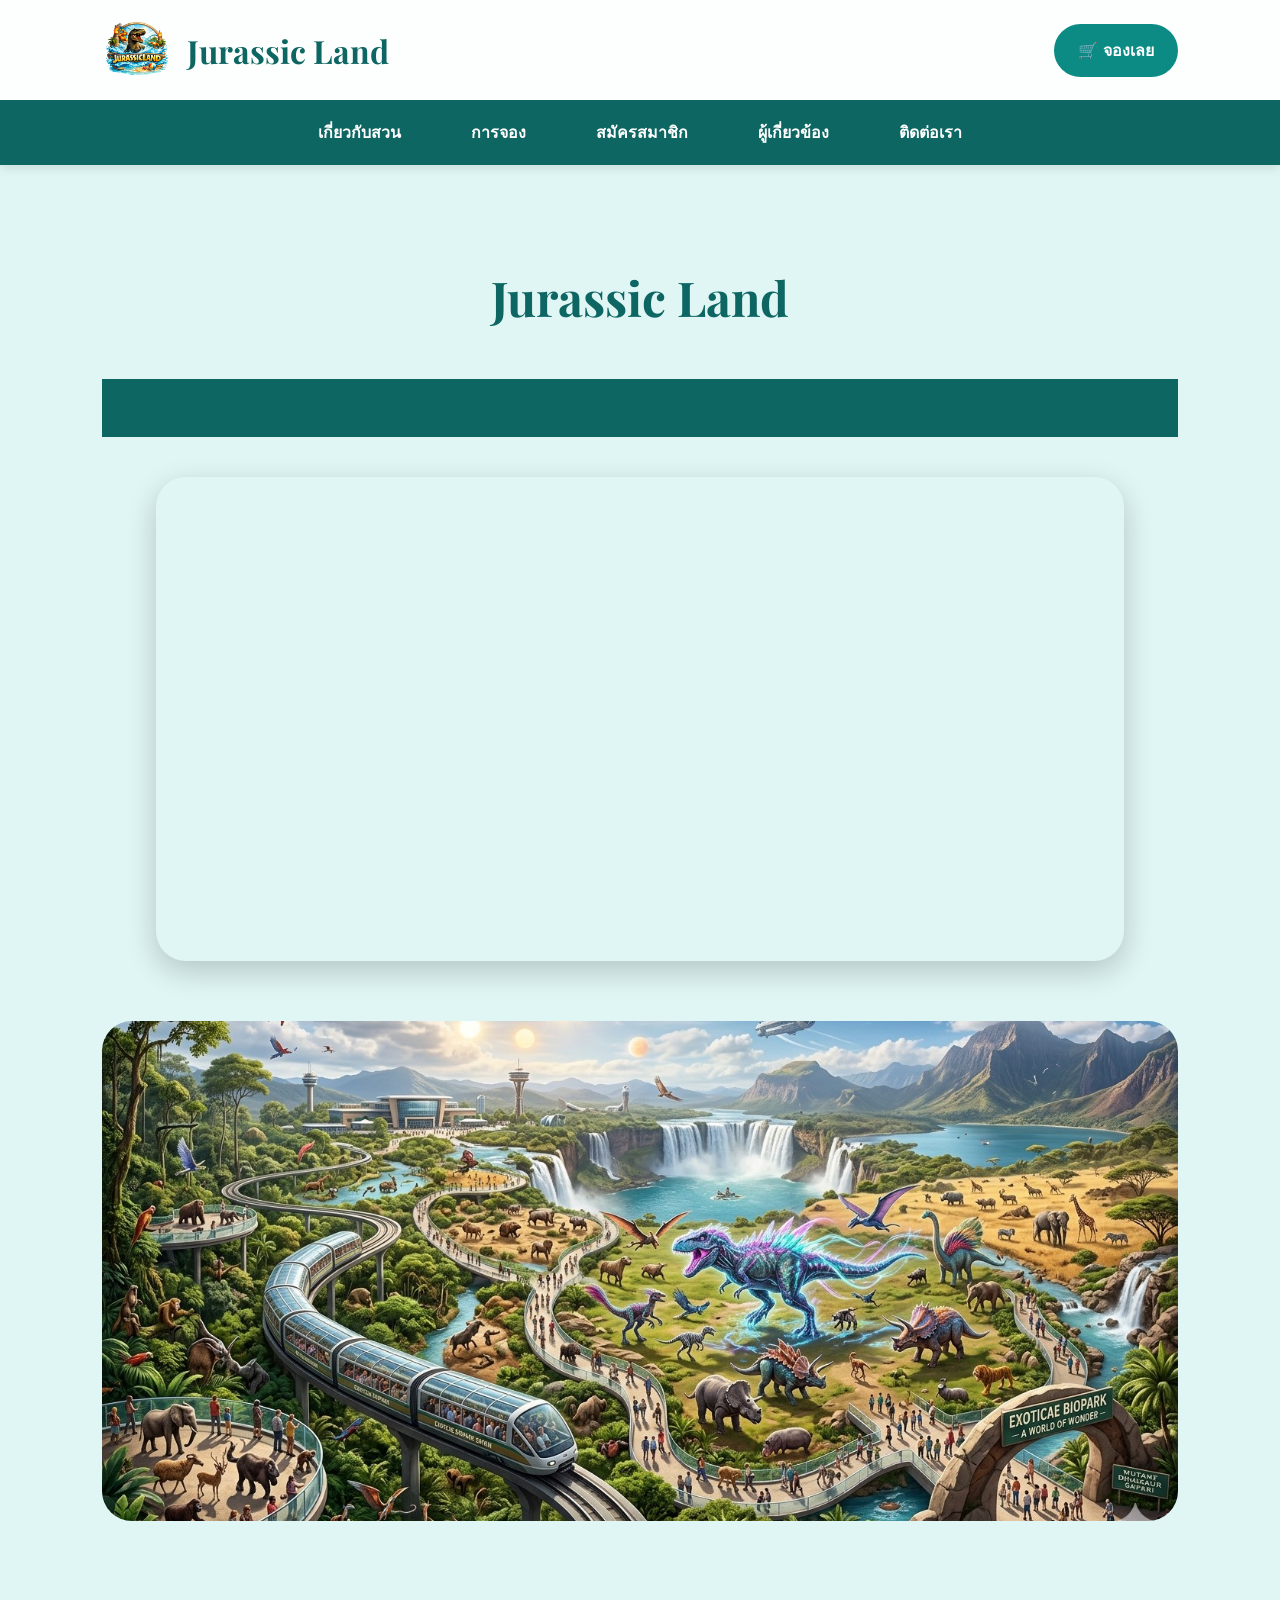
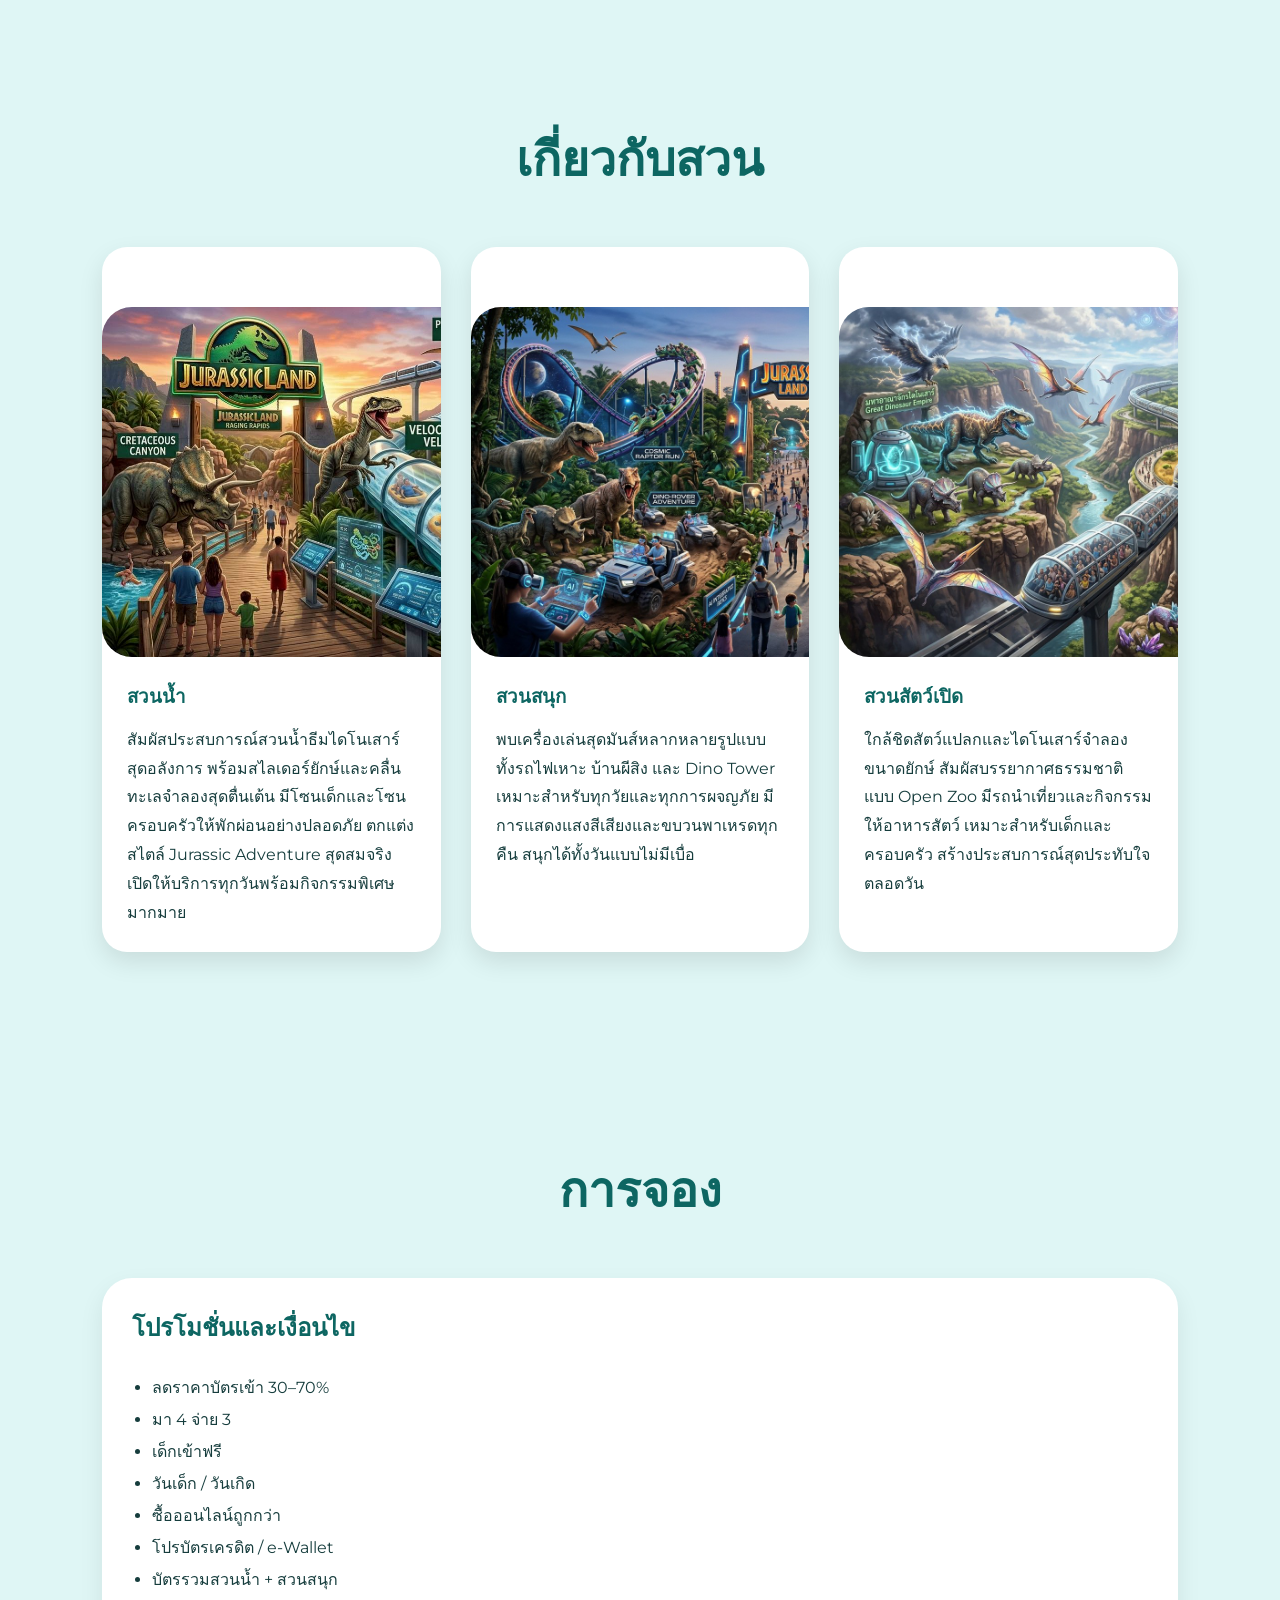
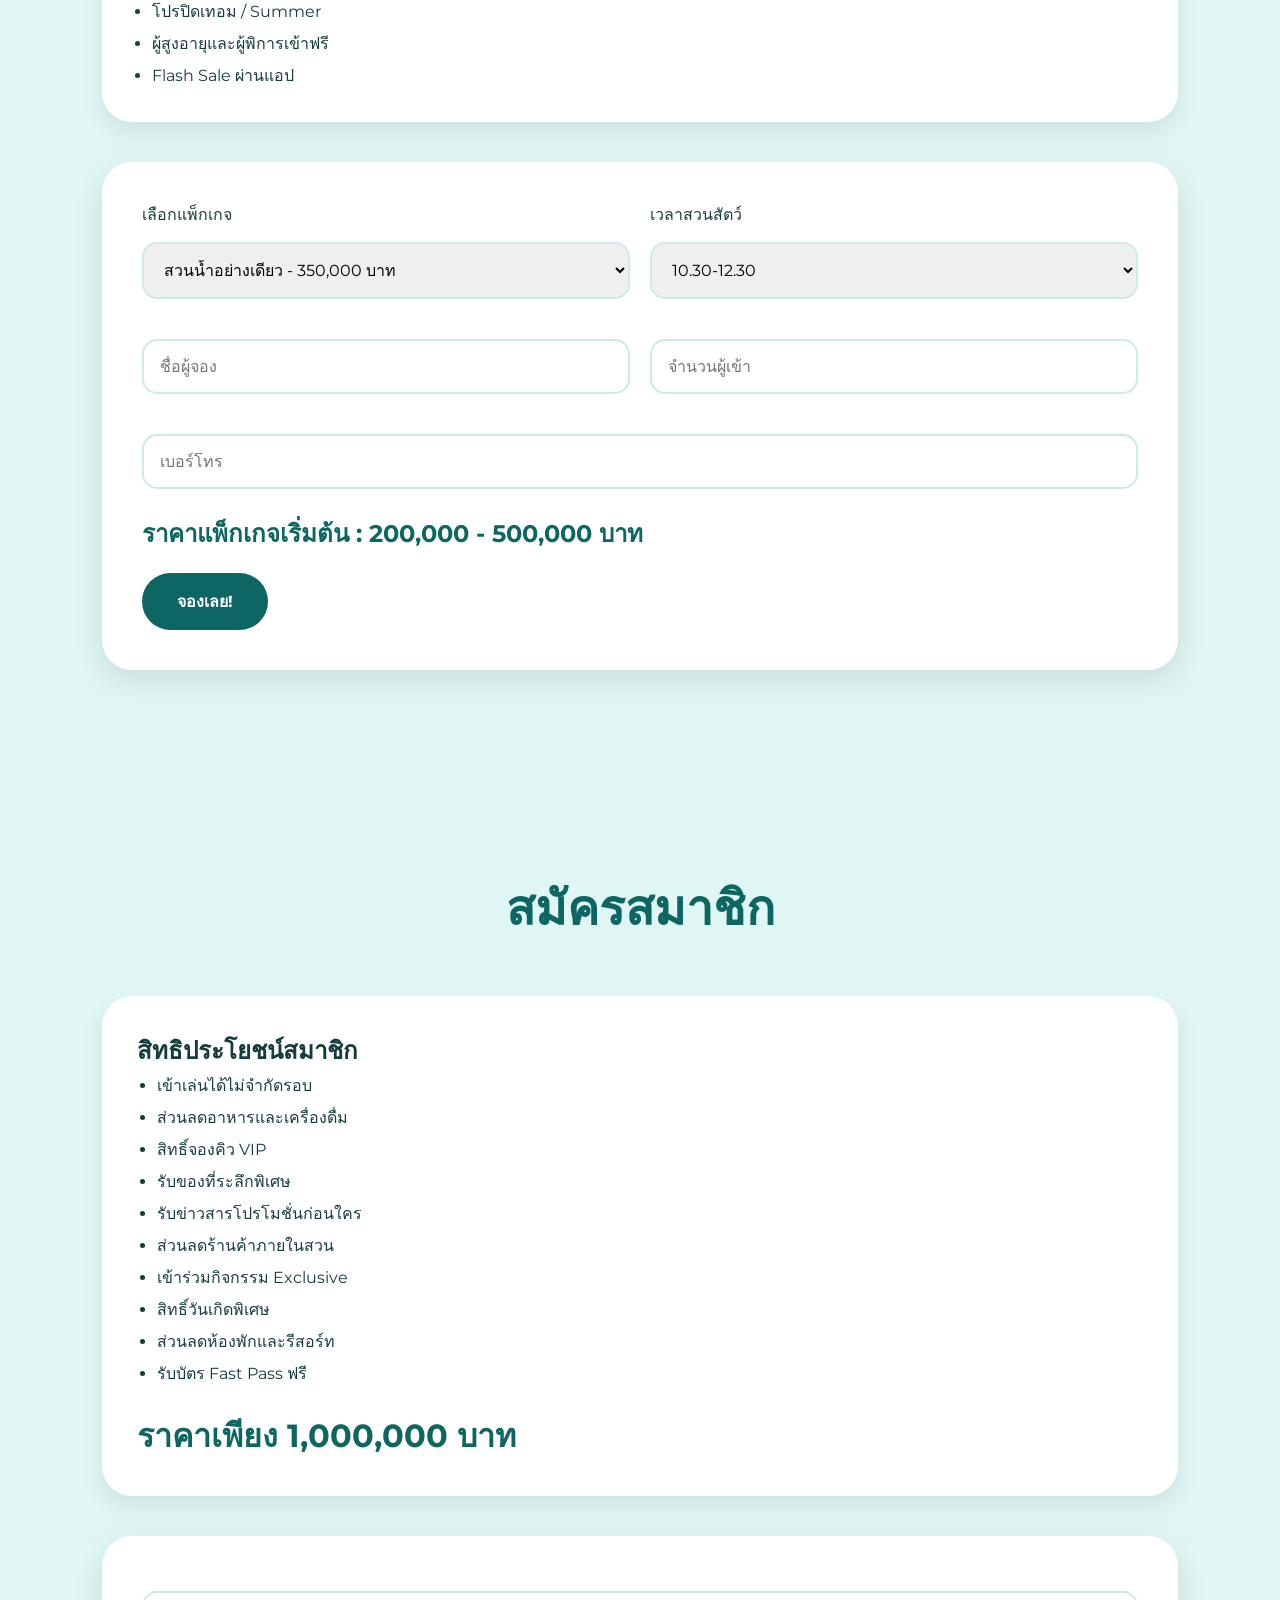
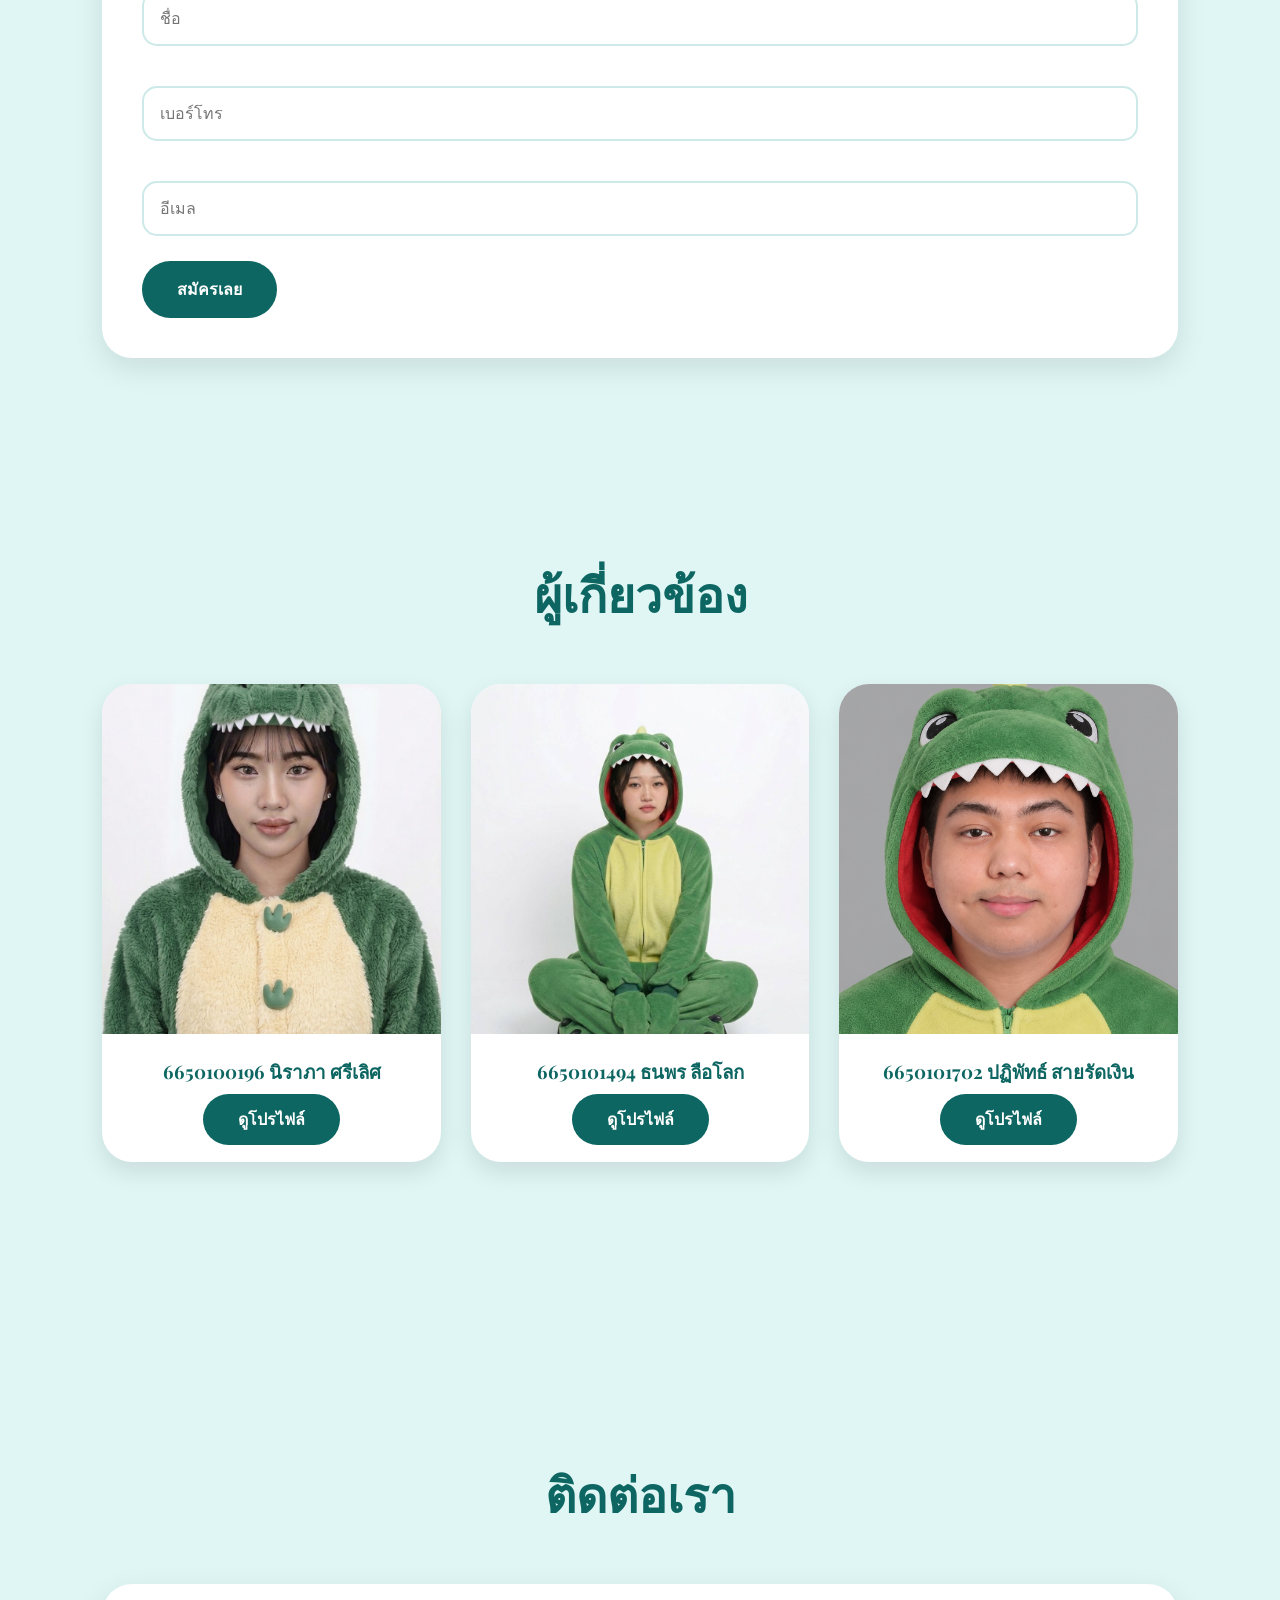
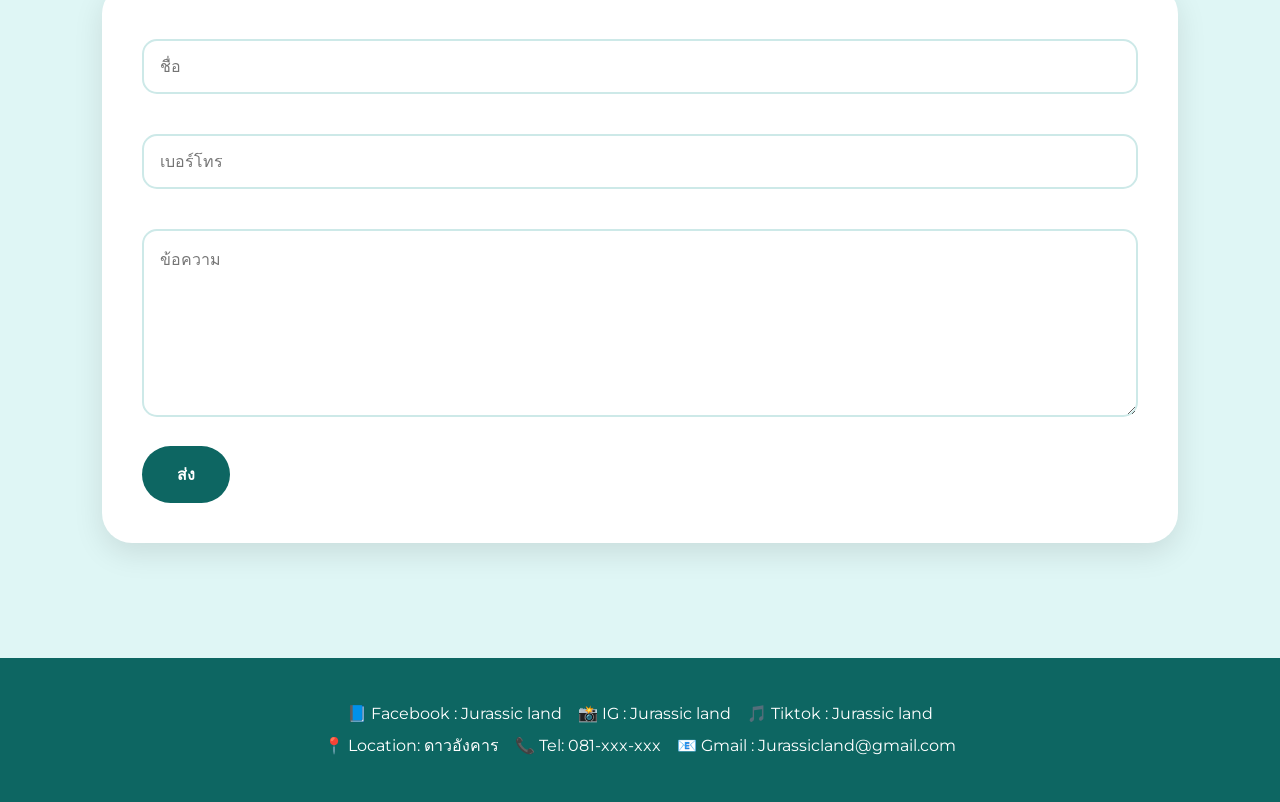
==== index.html @ 0eac76dd "Create index.html" ====
<!DOCTYPE html>
<html lang="th">
<head>
<meta charset="UTF-8">
<meta name="viewport" content="width=device-width, initial-scale=1.0">
<title>Jurassic Land</title>

<style>
@import url('https://fonts.googleapis.com/css2?family=Playfair+Display:wght@700&family=Montserrat:wght@300;400;500;700&display=swap');

*{
    margin:0;
    padding:0;
    box-sizing:border-box;
    scroll-behavior:smooth;
}

body{
    background:#dff6f5;
    color:#163d3d;
    font-family:'Montserrat',sans-serif;
}

h1,h2,h3,h4,h5{
    font-family:'Playfair Display',cursive;
}

p,li,a,input,textarea,button,select{
    font-family:'Montserrat',sans-serif;
}

a{
    text-decoration:none;
}

section{
    padding:100px 8%;
    min-height:100vh;
}

/* NAVBAR */

header{
    width:100%;
    position:sticky;
    top:0;
    z-index:999;
    background:rgba(255,255,255,0.92);
    backdrop-filter:blur(10px);
    box-shadow:0 3px 10px rgba(0,0,0,0.1);
}

.topbar{
    display:flex;
    justify-content:space-between;
    align-items:center;
    padding:15px 8%;
}

.logo{
    display:flex;
    align-items:center;
    gap:15px;
}

.logo img{
    width:70px;
    height:70px;
    object-fit:contain;
}

.logo h1{
    color:#0d6662;
    font-size:2rem;
}

.book-btn{
    background:#0c8b84;
    color:white;
    padding:14px 24px;
    border-radius:50px;
    font-weight:bold;
    transition:0.4s;
    display:flex;
    align-items:center;
    gap:10px;
}

.book-btn:hover{
    transform:translateY(-3px) scale(1.05);
    background:#055d58;
}

nav{
    width:100%;
    background:#0d6662;
}

.menu{
    display:flex;
    justify-content:center;
    list-style:none;
}

.menu li{
    position:relative;
}

.menu li a{
    display:block;
    color:white;
    padding:20px 35px;
    transition:0.4s;
    font-weight:600;
}

.menu li:hover>a{
    background:#13a39a;
}

.dropdown{
    position:absolute;
    top:100%;
    left:0;
    background:white;
    min-width:220px;
    opacity:0;
    visibility:hidden;
    transform:translateY(10px);
    transition:0.4s;
    box-shadow:0 10px 20px rgba(0,0,0,0.15);
}

.dropdown a{
    color:#0d6662 !important;
}

.menu li:hover .dropdown{
    opacity:1;
    visibility:visible;
    transform:translateY(0);
}

/* TITLE */

.page-title{
    text-align:center;
    margin-bottom:50px;
}

.page-title h1{
    font-size:3rem;
    color:#0d6662;
}

/* MARQUEE */

.marquee{
    width:100%;
    overflow:hidden;
    background:#0d6662;
    color:white;
    padding:15px 0;
    white-space:nowrap;
}

.marquee span{
    display:inline-block;
    padding-left:100%;
    animation:marquee 18s linear infinite;
    font-size:1.1rem;
}

@keyframes marquee{
    0%{transform:translateX(0);}
    100%{transform:translateX(-100%);}
}

/* HERO VIDEO */

.hero-video{
    margin-top:40px;
    display:flex;
    justify-content:center;
}

.hero-video video{
    width:90%;
    border-radius:30px;
    box-shadow:0 10px 30px rgba(0,0,0,0.2);
}

/* SLIDER */

.slider{
    width:100%;
    overflow:hidden;
    margin-top:60px;
}

.slide-track{
    display:flex;
    width:300%;
    animation:slide 15s infinite;
}

.slide-track img{
    width:100%;
    height:500px;
    object-fit:cover;
    border-radius:30px;
}

@keyframes slide{
    0%{transform:translateX(0);}
    30%{transform:translateX(0);}
    35%{transform:translateX(-100%);}
    65%{transform:translateX(-100%);}
    70%{transform:translateX(-200%);}
    100%{transform:translateX(-200%);}
}

/* CARDS */

.card-grid{
    display:grid;
    grid-template-columns:repeat(auto-fit,minmax(280px,1fr));
    gap:30px;
    margin-top:50px;
}

.card{
    background:white;
    border-radius:25px;
    overflow:hidden;
    box-shadow:0 10px 25px rgba(0,0,0,0.1);
    transition:0.4s;
}

.card:hover{
    transform:translateY(-10px);
}

.card img{
    width:100%;
    height:350px;
    object-fit:cover;
}

.card-content{
    padding:25px;
}

.card-content h3{
    margin-bottom:15px;
    color:#0d6662;
}

.card-content p{
    line-height:1.8;
}

/* FORM */

.form-box{
    background:white;
    border-radius:30px;
    padding:40px;
    box-shadow:0 10px 30px rgba(0,0,0,0.1);
}

.form-box input,
.form-box textarea,
.form-box select{
    width:100%;
    padding:16px;
    border-radius:15px;
    border:2px solid #cde9e8;
    margin-top:15px;
    margin-bottom:25px;
    font-size:1rem;
}

.form-row{
    display:grid;
    grid-template-columns:1fr 1fr;
    gap:20px;
}

.btn{
    background:#0d6662;
    color:white;
    padding:16px 35px;
    border-radius:50px;
    border:none;
    cursor:pointer;
    transition:0.4s;
    font-size:1rem;
    font-weight:bold;
}

.btn:hover{
    background:#13a39a;
    transform:scale(1.05);
}

.price{
    font-size:1.5rem;
    color:#0d6662;
    margin-bottom:20px;
    font-weight:bold;
}

/* PROMOTION */

.promo{
    background:#ffffff;
    padding:30px;
    border-radius:30px;
    margin-bottom:40px;
    box-shadow:0 10px 25px rgba(0,0,0,0.08);
}

.promo h2{
    margin-bottom:25px;
    color:#0d6662;
}

.promo ul{
    line-height:2;
    padding-left:20px;
}

/* MEMBER */

.benefits{
    background:white;
    padding:35px;
    border-radius:30px;
    margin-bottom:40px;
    box-shadow:0 10px 25px rgba(0,0,0,0.08);
}

.benefits ul{
    line-height:2;
    padding-left:20px;
}

.member-price{
    margin-top:20px;
    font-size:2rem;
    color:#0d6662;
    font-weight:bold;
}

/* TEAM */

.team{
    display:grid;
    grid-template-columns:repeat(auto-fit,minmax(280px,1fr));
    gap:30px;
}

.team-card{
    background:white;
    border-radius:30px;
    overflow:hidden;
    text-align:center;
    padding-bottom:30px;
    box-shadow:0 10px 25px rgba(0,0,0,0.1);
}

.team-card img{
    width:100%;
    height:350px;
    object-fit:cover;
}

.team-card h3{
    margin:20px 0;
    color:#0d6662;
}

/* FOOTER */

footer{
    background:#0d6662;
    color:white;
    text-align:center;
    padding:40px 20px;
    line-height:2;
}

/* RESPONSIVE */

@media(max-width:900px){

.menu{
    flex-wrap:wrap;
}

.form-row{
    grid-template-columns:1fr;
}

.logo h1{
    font-size:1.4rem;
}

.page-title h1{
    font-size:2rem;
}

.slide-track img{
    height:300px;
}

}

</style>
</head>

<body>

<header>

<div class="topbar">

<a href="#home" class="logo">
<img src="logo.png">
<h1>Jurassic Land</h1>
</a>

<a href="#booking" class="book-btn">
🛒 จองเลย
</a>

</div>

<nav>
<ul class="menu">

<li>
<a href="#about">เกี่ยวกับสวน</a>

<div class="dropdown">
<a href="#about">สวนน้ำ</a>
<a href="#about">สวนสนุก</a>
<a href="#about">สวนสัตว์เปิด</a>
</div>

</li>

<li><a href="#booking">การจอง</a></li>
<li><a href="#member">สมัครสมาชิก</a></li>
<li><a href="#team">ผู้เกี่ยวข้อง</a></li>
<li><a href="#contact">ติดต่อเรา</a></li>

</ul>
</nav>

</header>

<!-- HOME -->

<section id="home">

<div class="page-title">
<h1>Jurassic Land</h1>
</div>

<div class="marquee">
<span>
📢❗ 'Jurassic Land' เปิดทุกวันจันทร์ - ศุกร์ เวลา 10.00-23.00น.
</span>
</div>

<div class="hero-video">
<video autoplay muted loop>
<source src="Dinowalk.mp4" type="video/mp4">
</video>
</div>

<div class="slider">
<div class="slide-track">
<img src="open1.jpg">
<img src="play1.jpg">
<img src="water1.jpg">
</div>
</div>

</section>

<!-- ABOUT -->

<section id="about">

<div class="page-title">
<h1>เกี่ยวกับสวน</h1>
</div>

<div class="card-grid">

<div class="card">
<div class="slider">
<div class="slide-track">
<img src="water2.jpg">
<img src="water3.jpg">
<img src="water2.jpg">
</div>
</div>

<div class="card-content">
<h3>สวนน้ำ</h3>
<p>
สัมผัสประสบการณ์สวนน้ำธีมไดโนเสาร์สุดอลังการ
พร้อมสไลเดอร์ยักษ์และคลื่นทะเลจำลองสุดตื่นเต้น
มีโซนเด็กและโซนครอบครัวให้พักผ่อนอย่างปลอดภัย
ตกแต่งสไตล์ Jurassic Adventure สุดสมจริง
เปิดให้บริการทุกวันพร้อมกิจกรรมพิเศษมากมาย
</p>
</div>
</div>

<div class="card">
<div class="slider">
<div class="slide-track">
<img src="play2.jpg">
<img src="play3.jpg">
<img src="play2.jpg">
</div>
</div>

<div class="card-content">
<h3>สวนสนุก</h3>
<p>
พบเครื่องเล่นสุดมันส์หลากหลายรูปแบบ
ทั้งรถไฟเหาะ บ้านผีสิง และ Dino Tower
เหมาะสำหรับทุกวัยและทุกการผจญภัย
มีการแสดงแสงสีเสียงและขบวนพาเหรดทุกคืน
สนุกได้ทั้งวันแบบไม่มีเบื่อ
</p>
</div>
</div>

<div class="card">
<div class="slider">
<div class="slide-track">
<img src="open2.jpg">
<img src="open3.jpg">
<img src="open4.jpg">
</div>
</div>

<div class="card-content">
<h3>สวนสัตว์เปิด</h3>
<p>
ใกล้ชิดสัตว์แปลกและไดโนเสาร์จำลองขนาดยักษ์
สัมผัสบรรยากาศธรรมชาติแบบ Open Zoo
มีรถนำเที่ยวและกิจกรรมให้อาหารสัตว์
เหมาะสำหรับเด็กและครอบครัว
สร้างประสบการณ์สุดประทับใจตลอดวัน
</p>
</div>
</div>

</div>

</section>

<!-- BOOKING -->

<section id="booking">

<div class="page-title">
<h1>การจอง</h1>
</div>

<div class="promo">

<h2>โปรโมชั่นและเงื่อนไข</h2>

<ul>
<li>ลดราคาบัตรเข้า 30–70%</li>
<li>มา 4 จ่าย 3</li>
<li>เด็กเข้าฟรี</li>
<li>วันเด็ก / วันเกิด</li>
<li>ซื้อออนไลน์ถูกกว่า</li>
<li>โปรบัตรเครดิต / e-Wallet</li>
<li>บัตรรวมสวนน้ำ + สวนสนุก</li>
<li>โปรปิดเทอม / Summer</li>
<li>ผู้สูงอายุและผู้พิการเข้าฟรี</li>
<li>Flash Sale ผ่านแอป</li>
</ul>

</div>

<div class="form-box">

<div class="form-row">

<div>
<label>เลือกแพ็กเกจ</label>
<select>
<option>สวนน้ำอย่างเดียว - 350,000 บาท</option>
<option>สวนสนุกอย่างเดียว - 250,000 บาท</option>
<option>สวนน้ำ + สวนสนุก - 500,000 บาท</option>
<option>สวนสัตว์ - 200,000 บาท</option>
</select>
</div>

<div>
<label>เวลาสวนสัตว์</label>
<select>
<option>10.30-12.30</option>
<option>13.00-15.00</option>
<option>15.30-17.30</option>
<option>18.00-20.00</option>
<option>20.30-22.30</option>
</select>
</div>

</div>

<div class="form-row">

<input type="text" placeholder="ชื่อผู้จอง">
<input type="number" placeholder="จำนวนผู้เข้า">

</div>

<input type="tel" placeholder="เบอร์โทร">

<div class="price">
ราคาแพ็กเกจเริ่มต้น : 200,000 - 500,000 บาท
</div>

<button class="btn">จองเลย!</button>

</div>

</section>

<!-- MEMBER -->

<section id="member">

<div class="page-title">
<h1>สมัครสมาชิก</h1>
</div>

<div class="benefits">

<h2>สิทธิประโยชน์สมาชิก</h2>

<ul>
<li>เข้าเล่นได้ไม่จำกัดรอบ</li>
<li>ส่วนลดอาหารและเครื่องดื่ม</li>
<li>สิทธิ์จองคิว VIP</li>
<li>รับของที่ระลึกพิเศษ</li>
<li>รับข่าวสารโปรโมชั่นก่อนใคร</li>
<li>ส่วนลดร้านค้าภายในสวน</li>
<li>เข้าร่วมกิจกรรม Exclusive</li>
<li>สิทธิ์วันเกิดพิเศษ</li>
<li>ส่วนลดห้องพักและรีสอร์ท</li>
<li>รับบัตร Fast Pass ฟรี</li>
</ul>

<div class="member-price">
ราคาเพียง 1,000,000 บาท
</div>

</div>

<div class="form-box">

<input type="text" placeholder="ชื่อ">
<input type="tel" placeholder="เบอร์โทร">
<input type="email" placeholder="อีเมล">

<button class="btn">สมัครเลย</button>

</div>

</section>

<!-- TEAM -->

<section id="team">

<div class="page-title">
<h1>ผู้เกี่ยวข้อง</h1>
</div>

<div class="team">

<div class="team-card">

<img src="wawaprofile.jpg">

<h3>6650100196 นิราภา ศรีเลิศ</h3>

<a href="https://niraphas00-ai.github.io/Srilerdgithub/" class="btn">
ดูโปรไฟล์
</a>

</div>

<div class="team-card">

<img src="fonprofile.jpg">

<h3>6650101494 ธนพร ลือโลก</h3>

<a href="https://thanaphonlue.github.io/Thanaphonluelok/" class="btn">
ดูโปรไฟล์
</a>

</div>

<div class="team-card">

<img src="profiledino.png">

<h3>6650101702 ปฏิพัทธ์ สายรัดเงิน</h3>

<a href="https://chokun045-byte.github.io/MyResume/" class="btn">
ดูโปรไฟล์
</a>

</div>

</div>

</section>

<!-- CONTACT -->

<section id="contact">

<div class="page-title">
<h1>ติดต่อเรา</h1>
</div>

<div class="form-box">

<input type="text" placeholder="ชื่อ">
<input type="tel" placeholder="เบอร์โทร">

<textarea rows="8" placeholder="ข้อความ"></textarea>

<button class="btn">ส่ง</button>

</div>

</section>

<footer>

<p>
📘 Facebook : Jurassic land &nbsp;&nbsp;
📸 IG : Jurassic land &nbsp;&nbsp;
🎵 Tiktok : Jurassic land
</p>

<p>
📍 Location: ดาวอังคาร &nbsp;&nbsp;
📞 Tel: 081-xxx-xxx &nbsp;&nbsp;
📧 Gmail : Jurassicland@gmail.com
</p>

</footer>

</body>
</html>
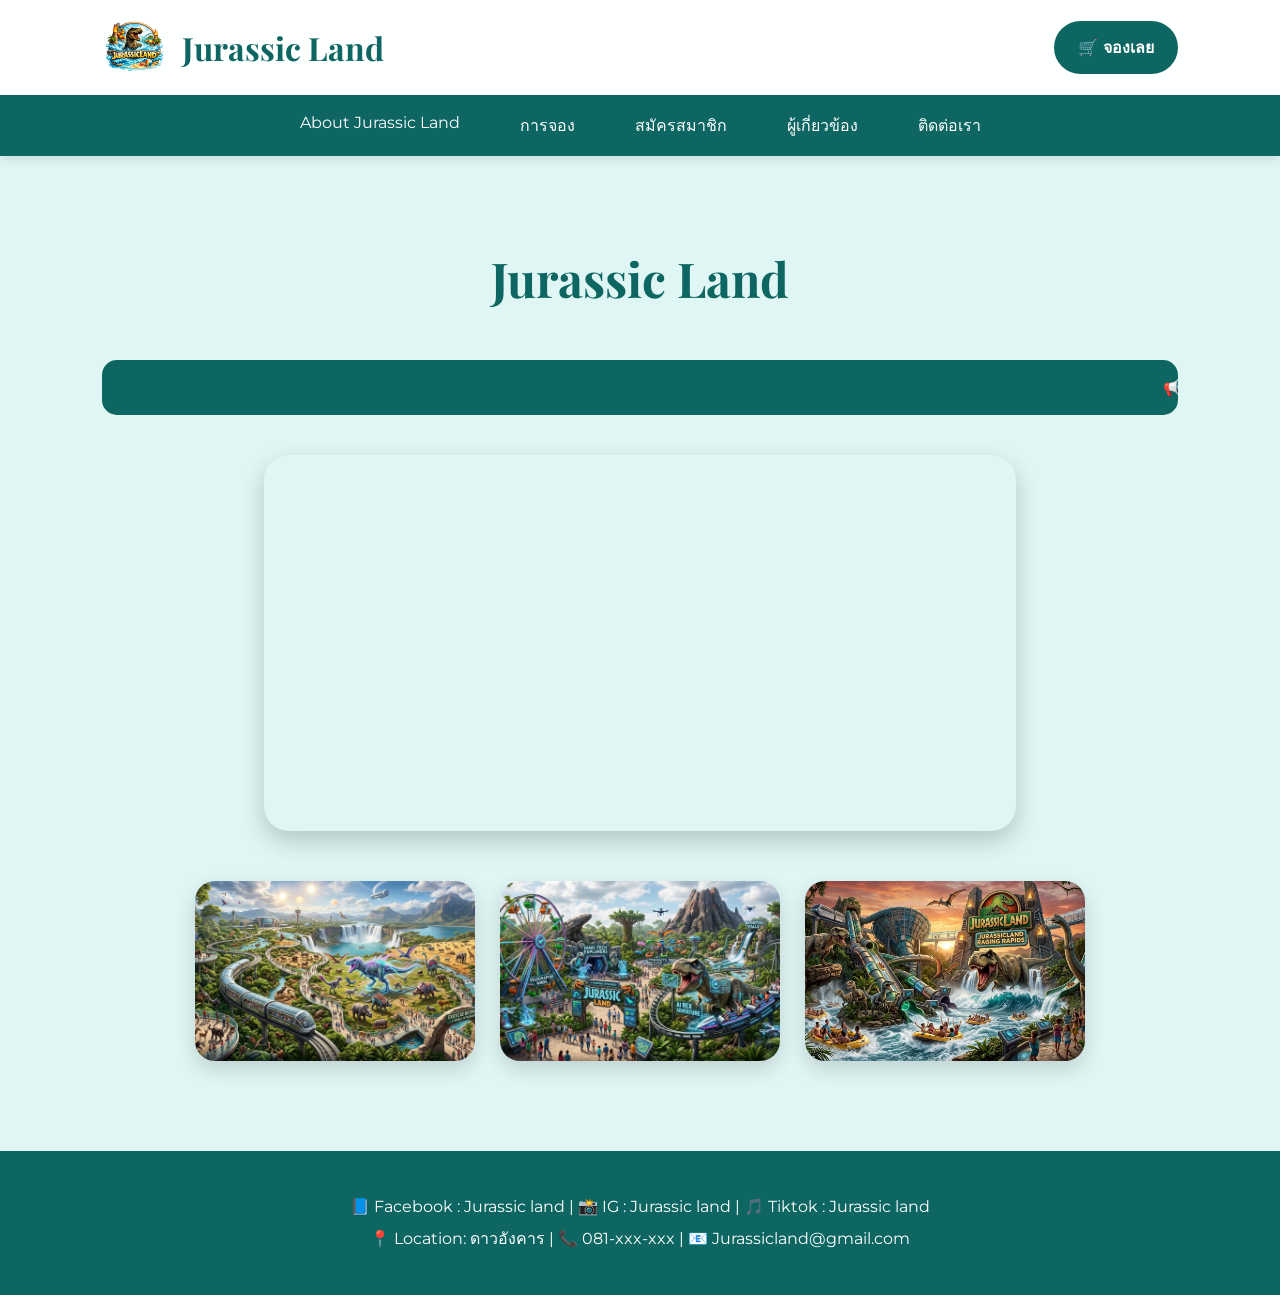
==== commit 52be03ee: "Create index.html" ====
--- a/index.html
+++ b/index.html
@@ -4,420 +4,7 @@
 <meta charset="UTF-8">
 <meta name="viewport" content="width=device-width, initial-scale=1.0">
 <title>Jurassic Land</title>
-
-<style>
-@import url('https://fonts.googleapis.com/css2?family=Playfair+Display:wght@700&family=Montserrat:wght@300;400;500;700&display=swap');
-
-*{
-    margin:0;
-    padding:0;
-    box-sizing:border-box;
-    scroll-behavior:smooth;
-}
-
-body{
-    background:#dff6f5;
-    color:#163d3d;
-    font-family:'Montserrat',sans-serif;
-}
-
-h1,h2,h3,h4,h5{
-    font-family:'Playfair Display',cursive;
-}
-
-p,li,a,input,textarea,button,select{
-    font-family:'Montserrat',sans-serif;
-}
-
-a{
-    text-decoration:none;
-}
-
-section{
-    padding:100px 8%;
-    min-height:100vh;
-}
-
-/* NAVBAR */
-
-header{
-    width:100%;
-    position:sticky;
-    top:0;
-    z-index:999;
-    background:rgba(255,255,255,0.92);
-    backdrop-filter:blur(10px);
-    box-shadow:0 3px 10px rgba(0,0,0,0.1);
-}
-
-.topbar{
-    display:flex;
-    justify-content:space-between;
-    align-items:center;
-    padding:15px 8%;
-}
-
-.logo{
-    display:flex;
-    align-items:center;
-    gap:15px;
-}
-
-.logo img{
-    width:70px;
-    height:70px;
-    object-fit:contain;
-}
-
-.logo h1{
-    color:#0d6662;
-    font-size:2rem;
-}
-
-.book-btn{
-    background:#0c8b84;
-    color:white;
-    padding:14px 24px;
-    border-radius:50px;
-    font-weight:bold;
-    transition:0.4s;
-    display:flex;
-    align-items:center;
-    gap:10px;
-}
-
-.book-btn:hover{
-    transform:translateY(-3px) scale(1.05);
-    background:#055d58;
-}
-
-nav{
-    width:100%;
-    background:#0d6662;
-}
-
-.menu{
-    display:flex;
-    justify-content:center;
-    list-style:none;
-}
-
-.menu li{
-    position:relative;
-}
-
-.menu li a{
-    display:block;
-    color:white;
-    padding:20px 35px;
-    transition:0.4s;
-    font-weight:600;
-}
-
-.menu li:hover>a{
-    background:#13a39a;
-}
-
-.dropdown{
-    position:absolute;
-    top:100%;
-    left:0;
-    background:white;
-    min-width:220px;
-    opacity:0;
-    visibility:hidden;
-    transform:translateY(10px);
-    transition:0.4s;
-    box-shadow:0 10px 20px rgba(0,0,0,0.15);
-}
-
-.dropdown a{
-    color:#0d6662 !important;
-}
-
-.menu li:hover .dropdown{
-    opacity:1;
-    visibility:visible;
-    transform:translateY(0);
-}
-
-/* TITLE */
-
-.page-title{
-    text-align:center;
-    margin-bottom:50px;
-}
-
-.page-title h1{
-    font-size:3rem;
-    color:#0d6662;
-}
-
-/* MARQUEE */
-
-.marquee{
-    width:100%;
-    overflow:hidden;
-    background:#0d6662;
-    color:white;
-    padding:15px 0;
-    white-space:nowrap;
-}
-
-.marquee span{
-    display:inline-block;
-    padding-left:100%;
-    animation:marquee 18s linear infinite;
-    font-size:1.1rem;
-}
-
-@keyframes marquee{
-    0%{transform:translateX(0);}
-    100%{transform:translateX(-100%);}
-}
-
-/* HERO VIDEO */
-
-.hero-video{
-    margin-top:40px;
-    display:flex;
-    justify-content:center;
-}
-
-.hero-video video{
-    width:90%;
-    border-radius:30px;
-    box-shadow:0 10px 30px rgba(0,0,0,0.2);
-}
-
-/* SLIDER */
-
-.slider{
-    width:100%;
-    overflow:hidden;
-    margin-top:60px;
-}
-
-.slide-track{
-    display:flex;
-    width:300%;
-    animation:slide 15s infinite;
-}
-
-.slide-track img{
-    width:100%;
-    height:500px;
-    object-fit:cover;
-    border-radius:30px;
-}
-
-@keyframes slide{
-    0%{transform:translateX(0);}
-    30%{transform:translateX(0);}
-    35%{transform:translateX(-100%);}
-    65%{transform:translateX(-100%);}
-    70%{transform:translateX(-200%);}
-    100%{transform:translateX(-200%);}
-}
-
-/* CARDS */
-
-.card-grid{
-    display:grid;
-    grid-template-columns:repeat(auto-fit,minmax(280px,1fr));
-    gap:30px;
-    margin-top:50px;
-}
-
-.card{
-    background:white;
-    border-radius:25px;
-    overflow:hidden;
-    box-shadow:0 10px 25px rgba(0,0,0,0.1);
-    transition:0.4s;
-}
-
-.card:hover{
-    transform:translateY(-10px);
-}
-
-.card img{
-    width:100%;
-    height:350px;
-    object-fit:cover;
-}
-
-.card-content{
-    padding:25px;
-}
-
-.card-content h3{
-    margin-bottom:15px;
-    color:#0d6662;
-}
-
-.card-content p{
-    line-height:1.8;
-}
-
-/* FORM */
-
-.form-box{
-    background:white;
-    border-radius:30px;
-    padding:40px;
-    box-shadow:0 10px 30px rgba(0,0,0,0.1);
-}
-
-.form-box input,
-.form-box textarea,
-.form-box select{
-    width:100%;
-    padding:16px;
-    border-radius:15px;
-    border:2px solid #cde9e8;
-    margin-top:15px;
-    margin-bottom:25px;
-    font-size:1rem;
-}
-
-.form-row{
-    display:grid;
-    grid-template-columns:1fr 1fr;
-    gap:20px;
-}
-
-.btn{
-    background:#0d6662;
-    color:white;
-    padding:16px 35px;
-    border-radius:50px;
-    border:none;
-    cursor:pointer;
-    transition:0.4s;
-    font-size:1rem;
-    font-weight:bold;
-}
-
-.btn:hover{
-    background:#13a39a;
-    transform:scale(1.05);
-}
-
-.price{
-    font-size:1.5rem;
-    color:#0d6662;
-    margin-bottom:20px;
-    font-weight:bold;
-}
-
-/* PROMOTION */
-
-.promo{
-    background:#ffffff;
-    padding:30px;
-    border-radius:30px;
-    margin-bottom:40px;
-    box-shadow:0 10px 25px rgba(0,0,0,0.08);
-}
-
-.promo h2{
-    margin-bottom:25px;
-    color:#0d6662;
-}
-
-.promo ul{
-    line-height:2;
-    padding-left:20px;
-}
-
-/* MEMBER */
-
-.benefits{
-    background:white;
-    padding:35px;
-    border-radius:30px;
-    margin-bottom:40px;
-    box-shadow:0 10px 25px rgba(0,0,0,0.08);
-}
-
-.benefits ul{
-    line-height:2;
-    padding-left:20px;
-}
-
-.member-price{
-    margin-top:20px;
-    font-size:2rem;
-    color:#0d6662;
-    font-weight:bold;
-}
-
-/* TEAM */
-
-.team{
-    display:grid;
-    grid-template-columns:repeat(auto-fit,minmax(280px,1fr));
-    gap:30px;
-}
-
-.team-card{
-    background:white;
-    border-radius:30px;
-    overflow:hidden;
-    text-align:center;
-    padding-bottom:30px;
-    box-shadow:0 10px 25px rgba(0,0,0,0.1);
-}
-
-.team-card img{
-    width:100%;
-    height:350px;
-    object-fit:cover;
-}
-
-.team-card h3{
-    margin:20px 0;
-    color:#0d6662;
-}
-
-/* FOOTER */
-
-footer{
-    background:#0d6662;
-    color:white;
-    text-align:center;
-    padding:40px 20px;
-    line-height:2;
-}
-
-/* RESPONSIVE */
-
-@media(max-width:900px){
-
-.menu{
-    flex-wrap:wrap;
-}
-
-.form-row{
-    grid-template-columns:1fr;
-}
-
-.logo h1{
-    font-size:1.4rem;
-}
-
-.page-title h1{
-    font-size:2rem;
-}
-
-.slide-track img{
-    height:300px;
-}
-
-}
-
-</style>
+<link rel="stylesheet" href="style.css">
 </head>
 
 <body>
@@ -426,12 +13,12 @@
 
 <div class="topbar">
 
-<a href="#home" class="logo">
+<a href="index.html" class="logo">
 <img src="logo.png">
 <h1>Jurassic Land</h1>
 </a>
 
-<a href="#booking" class="book-btn">
+<a href="booking.html" class="book-btn">
 🛒 จองเลย
 </a>
 
@@ -441,29 +28,28 @@
 <ul class="menu">
 
 <li>
-<a href="#about">เกี่ยวกับสวน</a>
+
+<a href="#">About Jurassic Land</a>
 
 <div class="dropdown">
-<a href="#about">สวนน้ำ</a>
-<a href="#about">สวนสนุก</a>
-<a href="#about">สวนสัตว์เปิด</a>
+<a href="about.html">สวนน้ำ</a>
+<a href="about.html">สวนสนุก</a>
+<a href="about.html">สวนสัตว์เปิด</a>
 </div>
 
 </li>
 
-<li><a href="#booking">การจอง</a></li>
-<li><a href="#member">สมัครสมาชิก</a></li>
-<li><a href="#team">ผู้เกี่ยวข้อง</a></li>
-<li><a href="#contact">ติดต่อเรา</a></li>
+<li><a href="booking.html">การจอง</a></li>
+<li><a href="member.html">สมัครสมาชิก</a></li>
+<li><a href="team.html">ผู้เกี่ยวข้อง</a></li>
+<li><a href="contact.html">ติดต่อเรา</a></li>
 
 </ul>
 </nav>
 
 </header>
 
-<!-- HOME -->
-
-<section id="home">
+<section>
 
 <div class="page-title">
 <h1>Jurassic Land</h1>
@@ -475,281 +61,19 @@
 </span>
 </div>
 
-<div class="hero-video">
+<div class="video-box">
 <video autoplay muted loop>
 <source src="Dinowalk.mp4" type="video/mp4">
 </video>
 </div>
 
-<div class="slider">
-<div class="slide-track">
+<div class="small-gallery">
+
 <img src="open1.jpg">
+
 <img src="play1.jpg">
+
 <img src="water1.jpg">
-</div>
-</div>
-
-</section>
-
-<!-- ABOUT -->
-
-<section id="about">
-
-<div class="page-title">
-<h1>เกี่ยวกับสวน</h1>
-</div>
-
-<div class="card-grid">
-
-<div class="card">
-<div class="slider">
-<div class="slide-track">
-<img src="water2.jpg">
-<img src="water3.jpg">
-<img src="water2.jpg">
-</div>
-</div>
-
-<div class="card-content">
-<h3>สวนน้ำ</h3>
-<p>
-สัมผัสประสบการณ์สวนน้ำธีมไดโนเสาร์สุดอลังการ
-พร้อมสไลเดอร์ยักษ์และคลื่นทะเลจำลองสุดตื่นเต้น
-มีโซนเด็กและโซนครอบครัวให้พักผ่อนอย่างปลอดภัย
-ตกแต่งสไตล์ Jurassic Adventure สุดสมจริง
-เปิดให้บริการทุกวันพร้อมกิจกรรมพิเศษมากมาย
-</p>
-</div>
-</div>
-
-<div class="card">
-<div class="slider">
-<div class="slide-track">
-<img src="play2.jpg">
-<img src="play3.jpg">
-<img src="play2.jpg">
-</div>
-</div>
-
-<div class="card-content">
-<h3>สวนสนุก</h3>
-<p>
-พบเครื่องเล่นสุดมันส์หลากหลายรูปแบบ
-ทั้งรถไฟเหาะ บ้านผีสิง และ Dino Tower
-เหมาะสำหรับทุกวัยและทุกการผจญภัย
-มีการแสดงแสงสีเสียงและขบวนพาเหรดทุกคืน
-สนุกได้ทั้งวันแบบไม่มีเบื่อ
-</p>
-</div>
-</div>
-
-<div class="card">
-<div class="slider">
-<div class="slide-track">
-<img src="open2.jpg">
-<img src="open3.jpg">
-<img src="open4.jpg">
-</div>
-</div>
-
-<div class="card-content">
-<h3>สวนสัตว์เปิด</h3>
-<p>
-ใกล้ชิดสัตว์แปลกและไดโนเสาร์จำลองขนาดยักษ์
-สัมผัสบรรยากาศธรรมชาติแบบ Open Zoo
-มีรถนำเที่ยวและกิจกรรมให้อาหารสัตว์
-เหมาะสำหรับเด็กและครอบครัว
-สร้างประสบการณ์สุดประทับใจตลอดวัน
-</p>
-</div>
-</div>
-
-</div>
-
-</section>
-
-<!-- BOOKING -->
-
-<section id="booking">
-
-<div class="page-title">
-<h1>การจอง</h1>
-</div>
-
-<div class="promo">
-
-<h2>โปรโมชั่นและเงื่อนไข</h2>
-
-<ul>
-<li>ลดราคาบัตรเข้า 30–70%</li>
-<li>มา 4 จ่าย 3</li>
-<li>เด็กเข้าฟรี</li>
-<li>วันเด็ก / วันเกิด</li>
-<li>ซื้อออนไลน์ถูกกว่า</li>
-<li>โปรบัตรเครดิต / e-Wallet</li>
-<li>บัตรรวมสวนน้ำ + สวนสนุก</li>
-<li>โปรปิดเทอม / Summer</li>
-<li>ผู้สูงอายุและผู้พิการเข้าฟรี</li>
-<li>Flash Sale ผ่านแอป</li>
-</ul>
-
-</div>
-
-<div class="form-box">
-
-<div class="form-row">
-
-<div>
-<label>เลือกแพ็กเกจ</label>
-<select>
-<option>สวนน้ำอย่างเดียว - 350,000 บาท</option>
-<option>สวนสนุกอย่างเดียว - 250,000 บาท</option>
-<option>สวนน้ำ + สวนสนุก - 500,000 บาท</option>
-<option>สวนสัตว์ - 200,000 บาท</option>
-</select>
-</div>
-
-<div>
-<label>เวลาสวนสัตว์</label>
-<select>
-<option>10.30-12.30</option>
-<option>13.00-15.00</option>
-<option>15.30-17.30</option>
-<option>18.00-20.00</option>
-<option>20.30-22.30</option>
-</select>
-</div>
-
-</div>
-
-<div class="form-row">
-
-<input type="text" placeholder="ชื่อผู้จอง">
-<input type="number" placeholder="จำนวนผู้เข้า">
-
-</div>
-
-<input type="tel" placeholder="เบอร์โทร">
-
-<div class="price">
-ราคาแพ็กเกจเริ่มต้น : 200,000 - 500,000 บาท
-</div>
-
-<button class="btn">จองเลย!</button>
-
-</div>
-
-</section>
-
-<!-- MEMBER -->
-
-<section id="member">
-
-<div class="page-title">
-<h1>สมัครสมาชิก</h1>
-</div>
-
-<div class="benefits">
-
-<h2>สิทธิประโยชน์สมาชิก</h2>
-
-<ul>
-<li>เข้าเล่นได้ไม่จำกัดรอบ</li>
-<li>ส่วนลดอาหารและเครื่องดื่ม</li>
-<li>สิทธิ์จองคิว VIP</li>
-<li>รับของที่ระลึกพิเศษ</li>
-<li>รับข่าวสารโปรโมชั่นก่อนใคร</li>
-<li>ส่วนลดร้านค้าภายในสวน</li>
-<li>เข้าร่วมกิจกรรม Exclusive</li>
-<li>สิทธิ์วันเกิดพิเศษ</li>
-<li>ส่วนลดห้องพักและรีสอร์ท</li>
-<li>รับบัตร Fast Pass ฟรี</li>
-</ul>
-
-<div class="member-price">
-ราคาเพียง 1,000,000 บาท
-</div>
-
-</div>
-
-<div class="form-box">
-
-<input type="text" placeholder="ชื่อ">
-<input type="tel" placeholder="เบอร์โทร">
-<input type="email" placeholder="อีเมล">
-
-<button class="btn">สมัครเลย</button>
-
-</div>
-
-</section>
-
-<!-- TEAM -->
-
-<section id="team">
-
-<div class="page-title">
-<h1>ผู้เกี่ยวข้อง</h1>
-</div>
-
-<div class="team">
-
-<div class="team-card">
-
-<img src="wawaprofile.jpg">
-
-<h3>6650100196 นิราภา ศรีเลิศ</h3>
-
-<a href="https://niraphas00-ai.github.io/Srilerdgithub/" class="btn">
-ดูโปรไฟล์
-</a>
-
-</div>
-
-<div class="team-card">
-
-<img src="fonprofile.jpg">
-
-<h3>6650101494 ธนพร ลือโลก</h3>
-
-<a href="https://thanaphonlue.github.io/Thanaphonluelok/" class="btn">
-ดูโปรไฟล์
-</a>
-
-</div>
-
-<div class="team-card">
-
-<img src="profiledino.png">
-
-<h3>6650101702 ปฏิพัทธ์ สายรัดเงิน</h3>
-
-<a href="https://chokun045-byte.github.io/MyResume/" class="btn">
-ดูโปรไฟล์
-</a>
-
-</div>
-
-</div>
-
-</section>
-
-<!-- CONTACT -->
-
-<section id="contact">
-
-<div class="page-title">
-<h1>ติดต่อเรา</h1>
-</div>
-
-<div class="form-box">
-
-<input type="text" placeholder="ชื่อ">
-<input type="tel" placeholder="เบอร์โทร">
-
-<textarea rows="8" placeholder="ข้อความ"></textarea>
-
-<button class="btn">ส่ง</button>
 
 </div>
 
@@ -758,15 +82,15 @@
 <footer>
 
 <p>
-📘 Facebook : Jurassic land &nbsp;&nbsp;
-📸 IG : Jurassic land &nbsp;&nbsp;
+📘 Facebook : Jurassic land |
+📸 IG : Jurassic land |
 🎵 Tiktok : Jurassic land
 </p>
 
 <p>
-📍 Location: ดาวอังคาร &nbsp;&nbsp;
-📞 Tel: 081-xxx-xxx &nbsp;&nbsp;
-📧 Gmail : Jurassicland@gmail.com
+📍 Location: ดาวอังคาร |
+📞 081-xxx-xxx |
+📧 Jurassicland@gmail.com
 </p>
 
 </footer>
--- a/style.css
+++ b/style.css
@@ -0,0 +1,334 @@
+@import url('https://fonts.googleapis.com/css2?family=Playfair+Display:wght@700&family=Montserrat:wght@300;400;500;700&display=swap');
+
+*{
+    margin:0;
+    padding:0;
+    box-sizing:border-box;
+    scroll-behavior:smooth;
+}
+
+body{
+    background:#dff6f5;
+    color:#163d3d;
+    font-family:'Montserrat',sans-serif;
+}
+
+h1,h2,h3,h4,h5{
+    font-family:'Playfair Display',cursive;
+}
+
+a{
+    text-decoration:none;
+}
+
+section{
+    padding:90px 8%;
+    min-height:100vh;
+}
+
+header{
+    width:100%;
+    position:sticky;
+    top:0;
+    z-index:999;
+    background:rgba(255,255,255,0.95);
+    backdrop-filter:blur(10px);
+    box-shadow:0 3px 10px rgba(0,0,0,0.1);
+}
+
+.topbar{
+    display:flex;
+    justify-content:space-between;
+    align-items:center;
+    padding:15px 8%;
+}
+
+.logo{
+    display:flex;
+    align-items:center;
+    gap:15px;
+}
+
+.logo img{
+    width:65px;
+}
+
+.logo h1{
+    color:#0d6662;
+    font-size:2rem;
+}
+
+.book-btn{
+    background:#0d6662;
+    color:white;
+    padding:14px 24px;
+    border-radius:50px;
+    transition:0.4s;
+    display:flex;
+    align-items:center;
+    gap:10px;
+    font-weight:bold;
+}
+
+.book-btn:hover{
+    background:#13a39a;
+    transform:scale(1.05);
+}
+
+nav{
+    background:#0d6662;
+}
+
+.menu{
+    display:flex;
+    justify-content:center;
+    list-style:none;
+}
+
+.menu li{
+    position:relative;
+}
+
+.menu li a{
+    display:block;
+    padding:18px 30px;
+    color:white;
+    transition:0.4s;
+}
+
+.menu li:hover>a{
+    background:#13a39a;
+}
+
+.dropdown{
+    position:absolute;
+    top:100%;
+    left:0;
+    background:white;
+    min-width:220px;
+    opacity:0;
+    visibility:hidden;
+    transform:translateY(10px);
+    transition:0.4s;
+    box-shadow:0 10px 20px rgba(0,0,0,0.15);
+}
+
+.dropdown a{
+    color:#0d6662 !important;
+}
+
+.menu li:hover .dropdown{
+    opacity:1;
+    visibility:visible;
+    transform:translateY(0);
+}
+
+.page-title{
+    text-align:center;
+    margin-bottom:50px;
+}
+
+.page-title h1{
+    font-size:3rem;
+    color:#0d6662;
+}
+
+.marquee{
+    overflow:hidden;
+    background:#0d6662;
+    color:white;
+    padding:15px;
+    white-space:nowrap;
+    border-radius:15px;
+}
+
+.marquee span{
+    display:inline-block;
+    padding-left:100%;
+    animation:marquee 18s linear infinite;
+}
+
+@keyframes marquee{
+    0%{transform:translateX(0);}
+    100%{transform:translateX(-100%);}
+}
+
+.video-box{
+    display:flex;
+    justify-content:center;
+    margin-top:40px;
+}
+
+.video-box video{
+    width:70%;
+    max-width:850px;
+    border-radius:25px;
+    box-shadow:0 10px 25px rgba(0,0,0,0.2);
+}
+
+.small-gallery{
+    display:flex;
+    justify-content:center;
+    gap:25px;
+    margin-top:50px;
+    flex-wrap:wrap;
+}
+
+.small-gallery img{
+    width:280px;
+    height:180px;
+    object-fit:cover;
+    border-radius:20px;
+    transition:0.4s;
+    box-shadow:0 8px 20px rgba(0,0,0,0.15);
+}
+
+.small-gallery img:hover{
+    transform:translateY(-8px);
+}
+
+.card-grid{
+    display:grid;
+    grid-template-columns:repeat(auto-fit,minmax(320px,1fr));
+    gap:30px;
+}
+
+.card{
+    background:white;
+    border-radius:25px;
+    overflow:hidden;
+    box-shadow:0 10px 25px rgba(0,0,0,0.1);
+}
+
+.card img{
+    width:100%;
+    height:260px;
+    object-fit:cover;
+}
+
+.card-content{
+    padding:25px;
+}
+
+.card-content h3{
+    color:#0d6662;
+    margin-bottom:15px;
+}
+
+.card-content p{
+    line-height:1.9;
+}
+
+.form-box{
+    background:white;
+    padding:40px;
+    border-radius:30px;
+    box-shadow:0 10px 25px rgba(0,0,0,0.1);
+}
+
+.form-box input,
+.form-box textarea,
+.form-box select{
+    width:100%;
+    padding:15px;
+    margin-top:15px;
+    margin-bottom:25px;
+    border-radius:15px;
+    border:2px solid #d8eceb;
+}
+
+.form-row{
+    display:grid;
+    grid-template-columns:1fr 1fr;
+    gap:20px;
+}
+
+.center-btn{
+    text-align:center;
+    margin-top:20px;
+}
+
+.btn{
+    background:#0d6662;
+    color:white;
+    border:none;
+    padding:15px 35px;
+    border-radius:50px;
+    cursor:pointer;
+    transition:0.4s;
+    font-size:1rem;
+}
+
+.btn:hover{
+    background:#13a39a;
+    transform:scale(1.05);
+}
+
+.promo,
+.benefits{
+    background:white;
+    padding:35px;
+    border-radius:25px;
+    margin-bottom:40px;
+    box-shadow:0 10px 25px rgba(0,0,0,0.08);
+}
+
+.promo ul,
+.benefits ul{
+    padding-left:20px;
+    line-height:2;
+}
+
+.team{
+    display:grid;
+    grid-template-columns:repeat(auto-fit,minmax(280px,1fr));
+    gap:30px;
+}
+
+.team-card{
+    background:white;
+    border-radius:25px;
+    overflow:hidden;
+    text-align:center;
+    padding-bottom:30px;
+    box-shadow:0 10px 25px rgba(0,0,0,0.1);
+}
+
+.team-card img{
+    width:100%;
+    height:320px;
+    object-fit:cover;
+}
+
+.team-card h3{
+    margin:20px;
+    color:#0d6662;
+}
+
+footer{
+    background:#0d6662;
+    color:white;
+    text-align:center;
+    padding:40px 20px;
+    line-height:2;
+}
+
+@media(max-width:900px){
+
+.menu{
+    flex-wrap:wrap;
+}
+
+.form-row{
+    grid-template-columns:1fr;
+}
+
+.video-box video{
+    width:95%;
+}
+
+.page-title h1{
+    font-size:2rem;
+}
+
+}
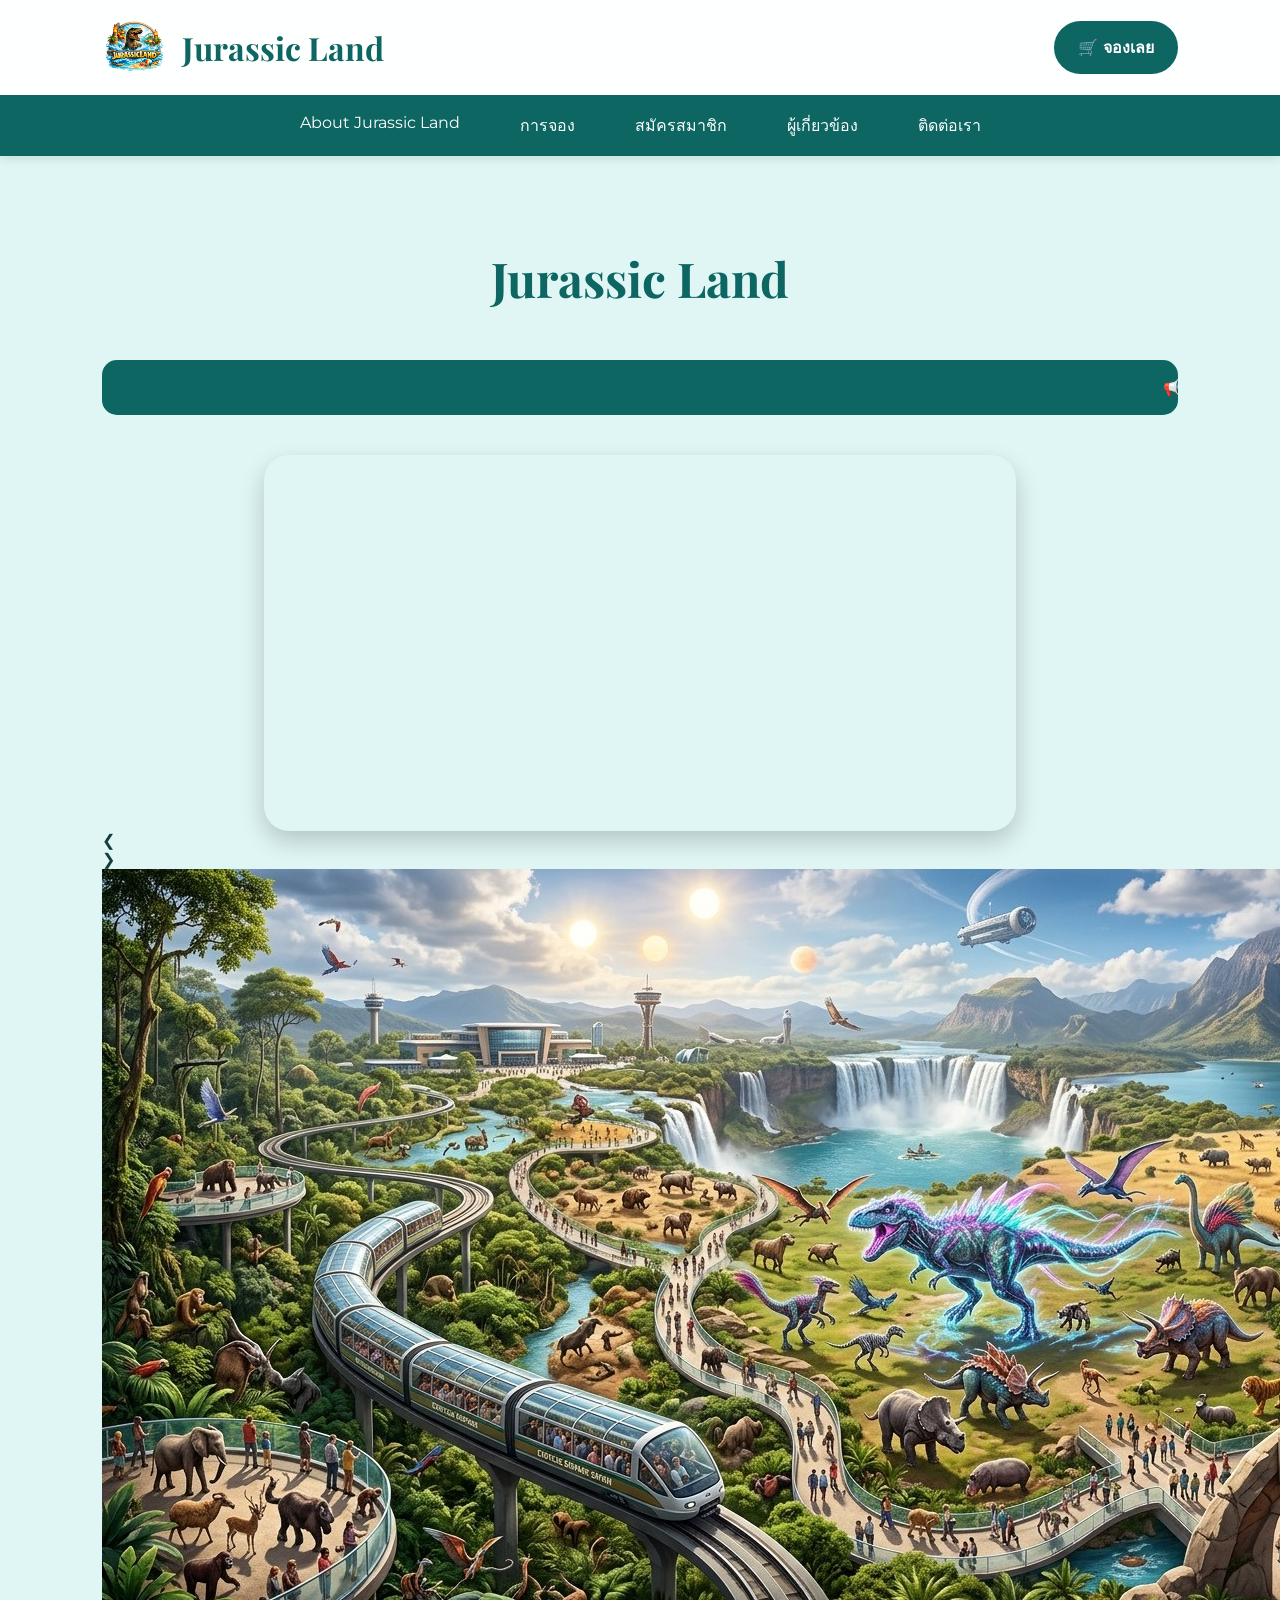
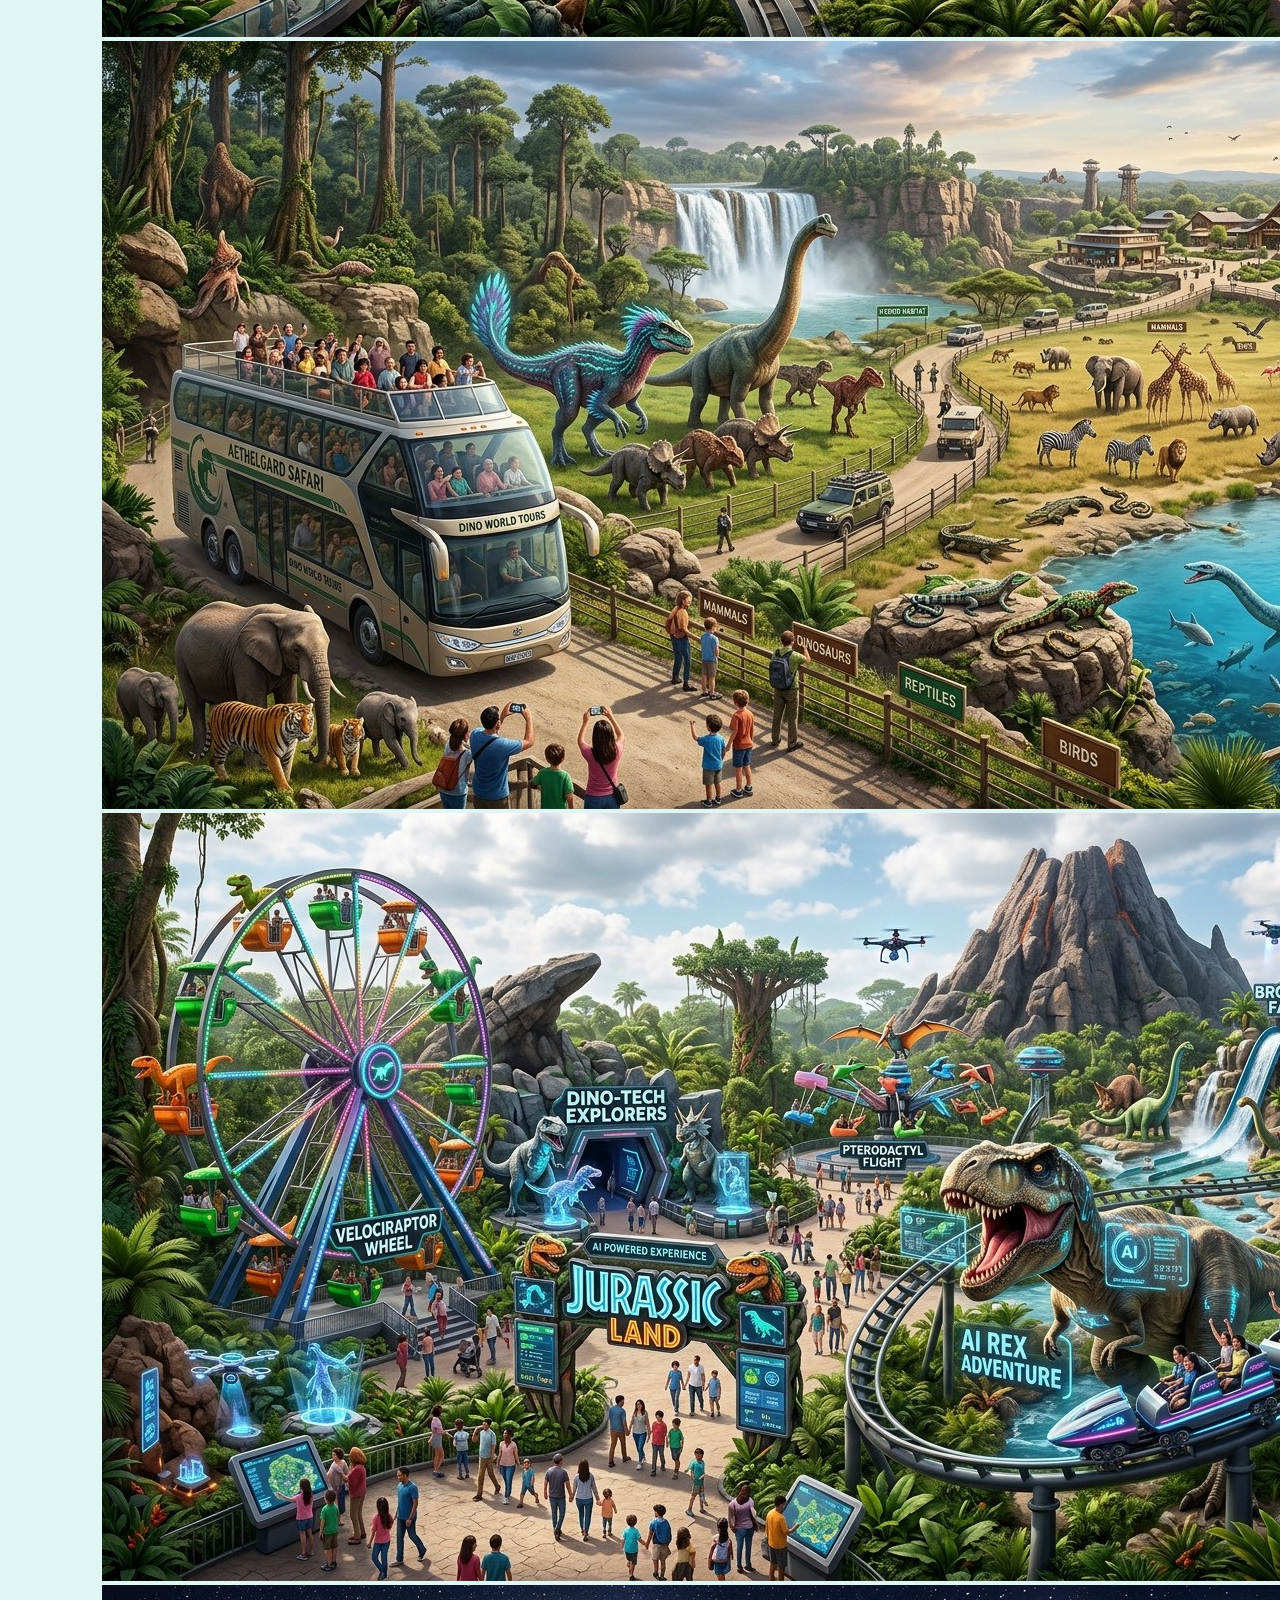
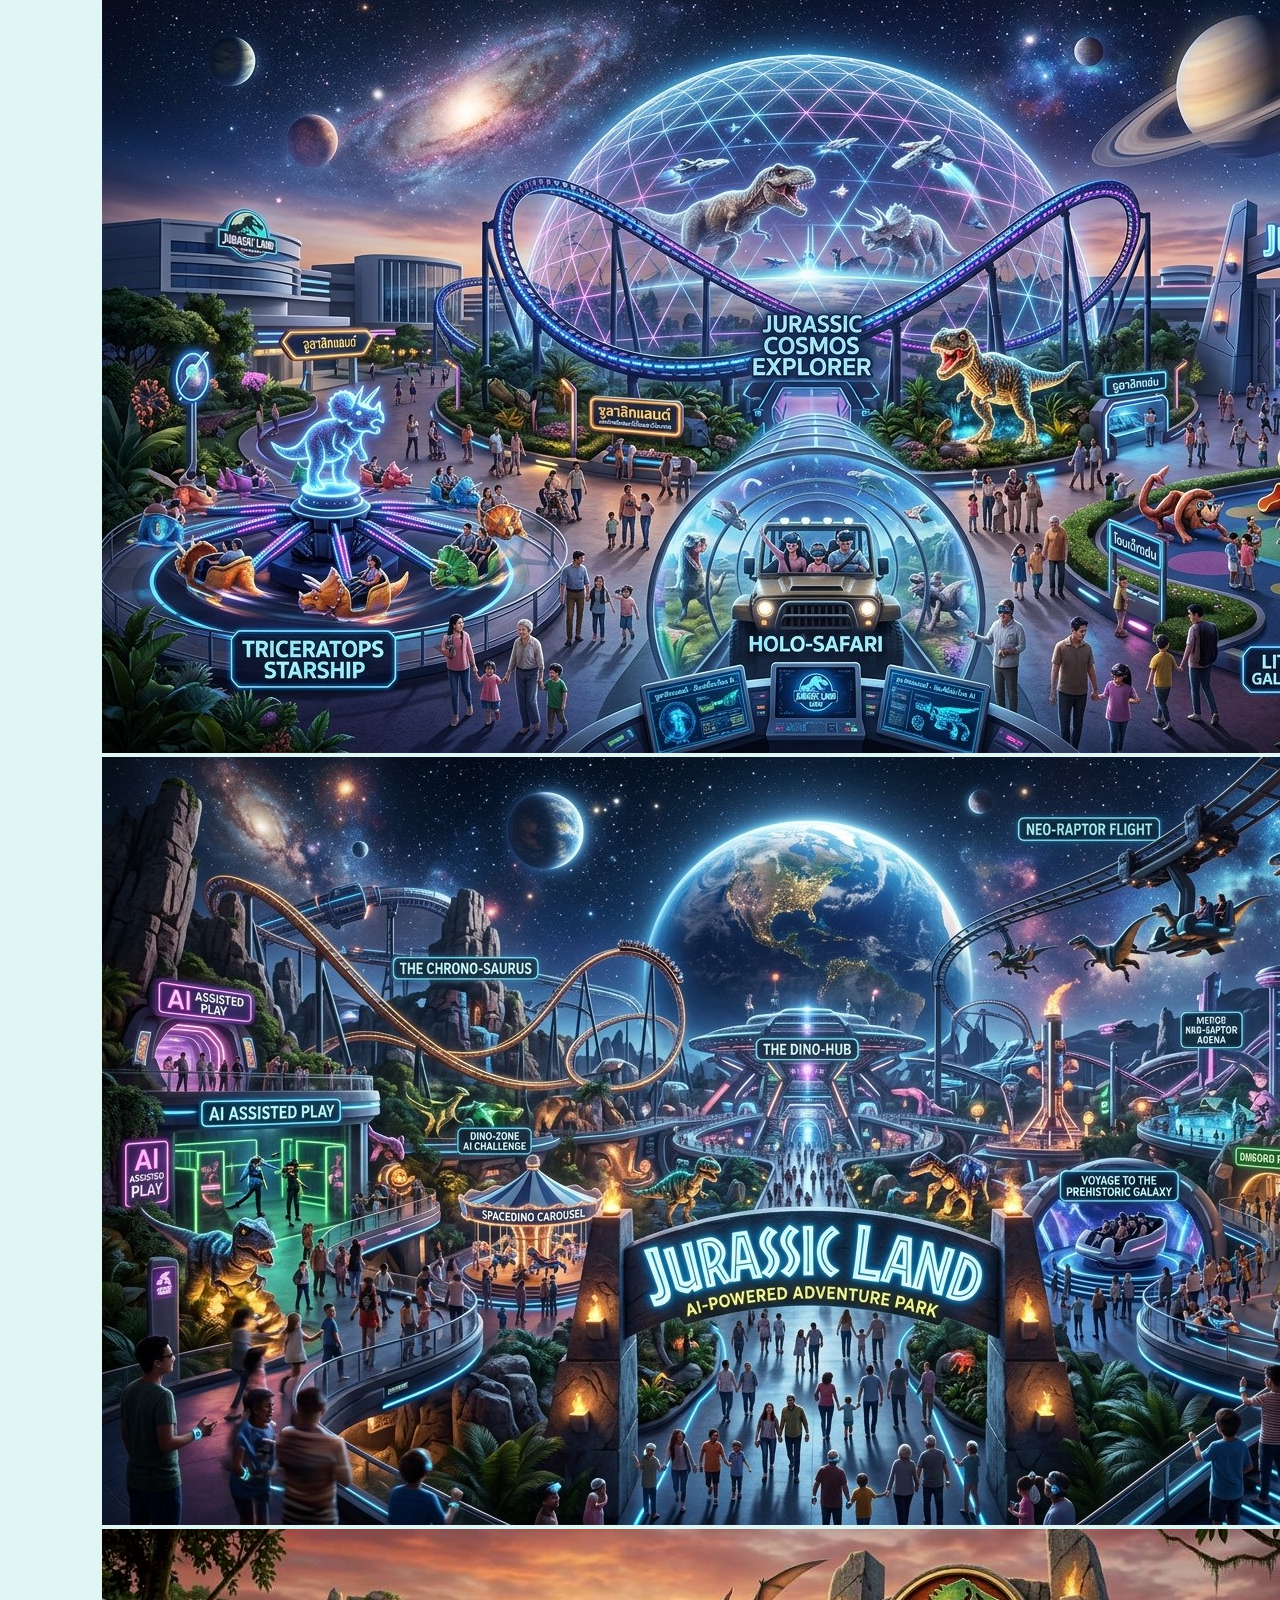
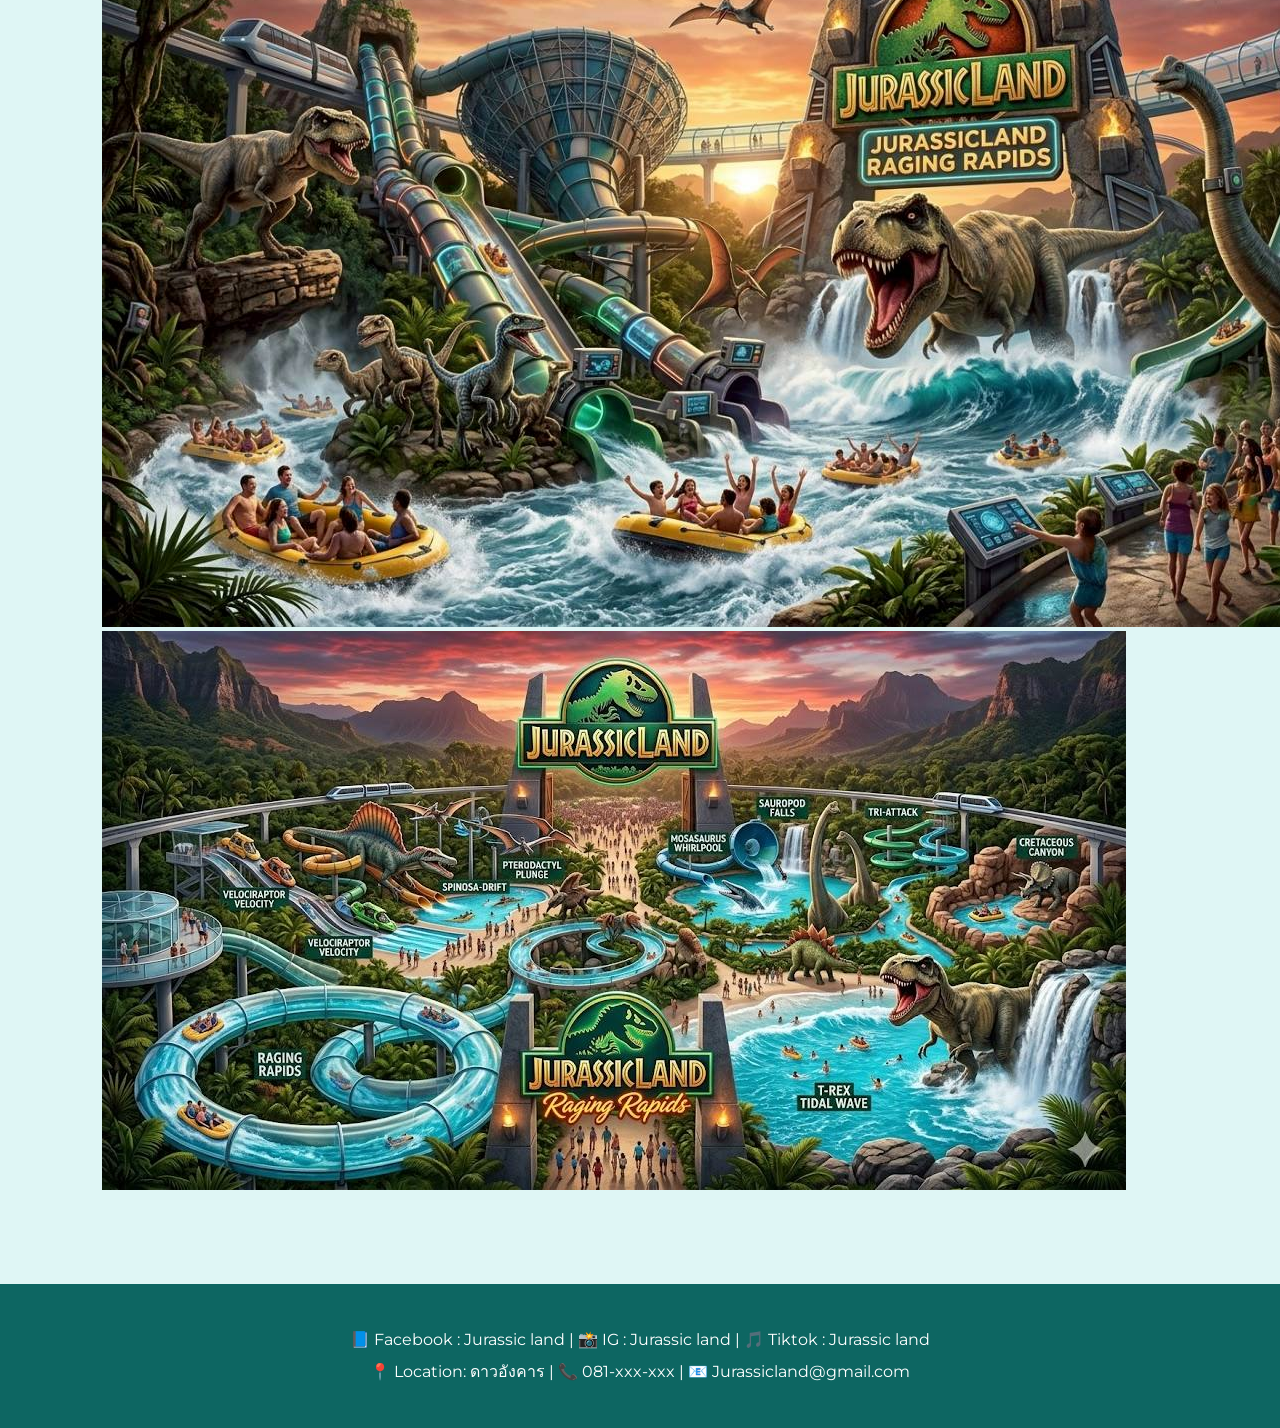
==== commit 7fb20e3e: "Update index.html" ====
--- a/index.html
+++ b/index.html
@@ -67,13 +67,33 @@
 </video>
 </div>
 
-<div class="small-gallery">
+<div class="hero-slider">
+
+<div class="slider-btn left">
+❮
+</div>
+
+<div class="slider-btn right">
+❯
+</div>
+
+<div class="slides">
 
 <img src="open1.jpg">
 
+<img src="open5.jpg">
+
 <img src="play1.jpg">
 
+<img src="play3.jpg">
+
+<img src="play4.jpg">
+
 <img src="water1.jpg">
+
+<img src="water3.jpg">
+
+</div>
 
 </div>
 
--- a/style.css
+++ b/style.css
@@ -330,5 +330,13 @@
 .page-title h1{
     font-size:2rem;
 }
-
-}
+<div class="small-gallery">
+
+<img src="open1.jpg">
+
+<img src="play1.jpg">
+
+<img src="water1.jpg">
+
+</div>
+}
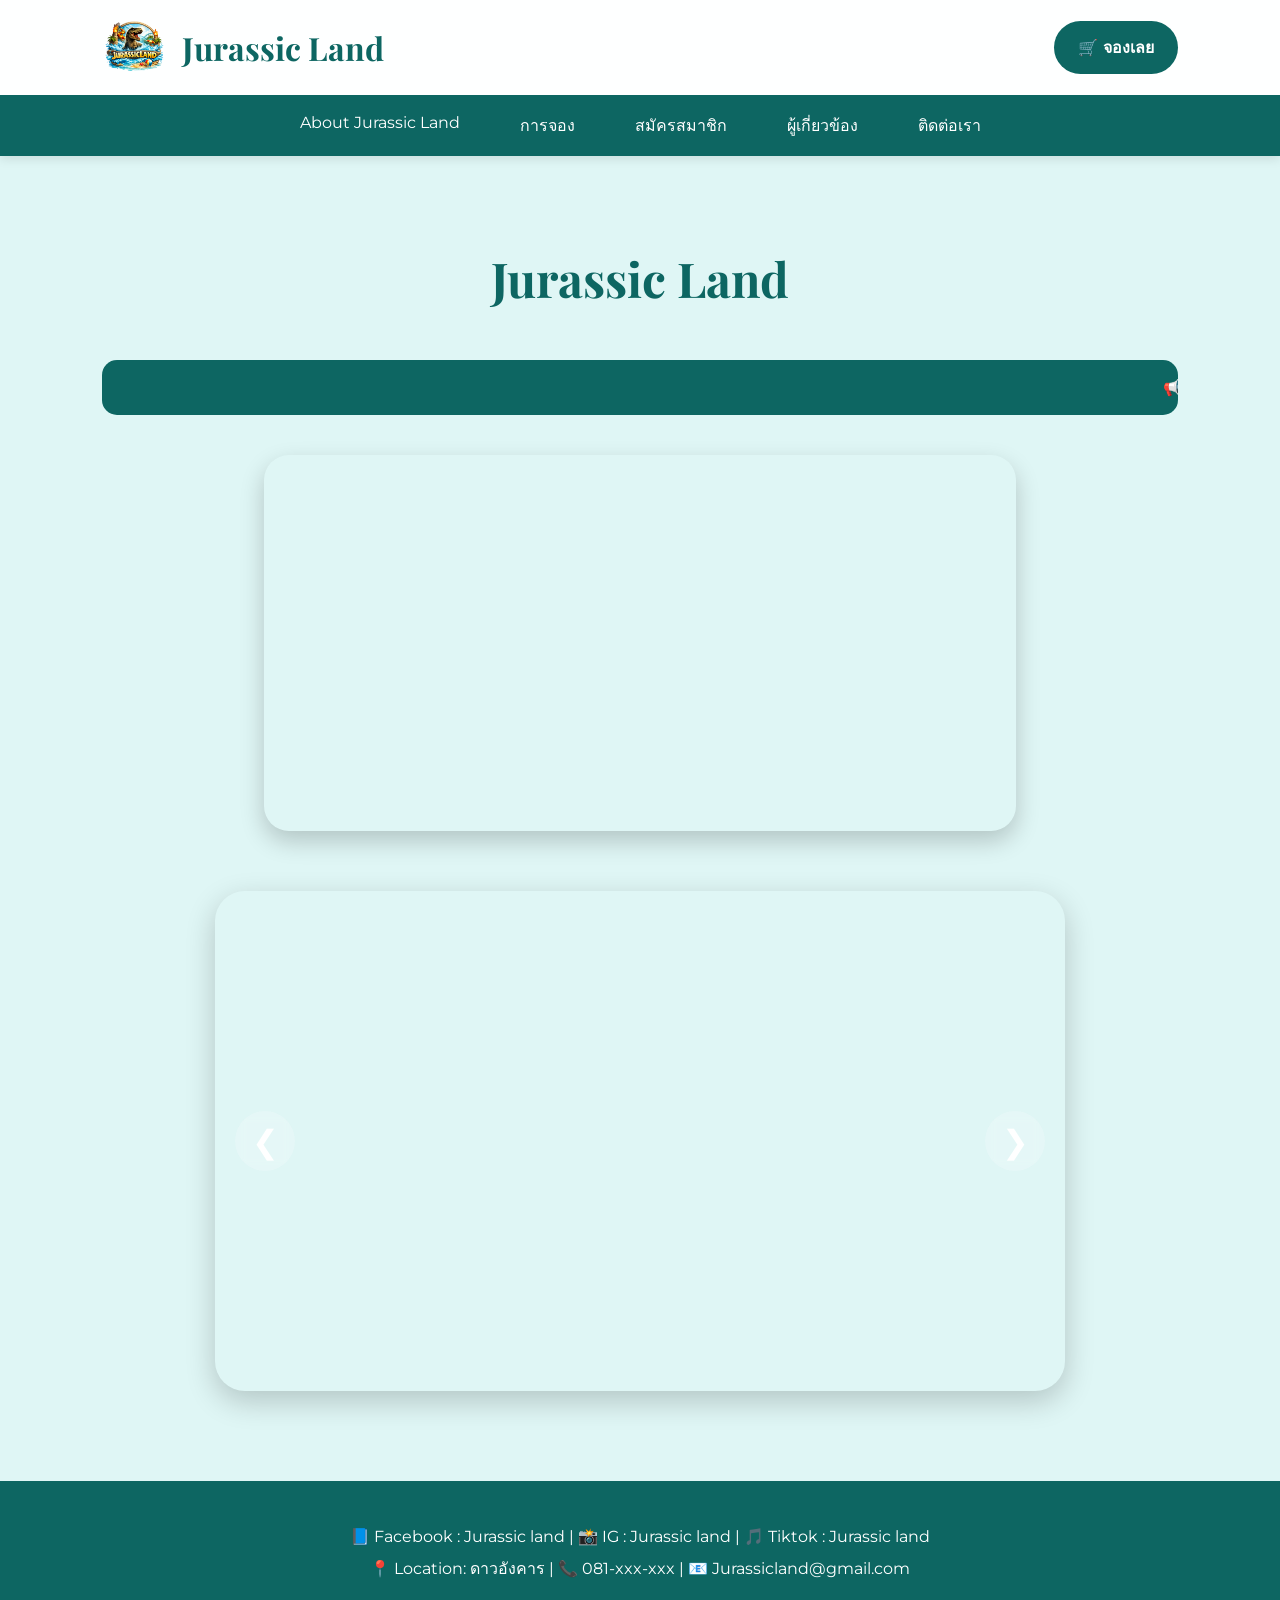
==== commit d2e62cda: "Update index.html" ====
--- a/index.html
+++ b/index.html
@@ -69,17 +69,17 @@
 
 <div class="hero-slider">
 
-<div class="slider-btn left">
+<div class="slider-btn left" onclick="prevSlide()">
 ❮
 </div>
 
-<div class="slider-btn right">
+<div class="slider-btn right" onclick="nextSlide()">
 ❯
 </div>
 
 <div class="slides">
 
-<img src="open1.jpg">
+<img src="open1.jpg" class="active">
 
 <img src="open5.jpg">
 
@@ -114,6 +114,60 @@
 </p>
 
 </footer>
+<script>
 
+const slides = document.querySelectorAll('.slides img');
+
+let currentSlide = 0;
+
+/* แสดงรูป */
+
+function showSlide(index){
+
+slides.forEach((slide)=>{
+slide.classList.remove('active');
+});
+
+slides[index].classList.add('active');
+
+}
+
+/* ปุ่มขวา */
+
+function nextSlide(){
+
+currentSlide++;
+
+if(currentSlide >= slides.length){
+currentSlide = 0;
+}
+
+showSlide(currentSlide);
+
+}
+
+/* ปุ่มซ้าย */
+
+function prevSlide(){
+
+currentSlide--;
+
+if(currentSlide < 0){
+currentSlide = slides.length - 1;
+}
+
+showSlide(currentSlide);
+
+}
+
+/* เปลี่ยนอัตโนมัติ */
+
+setInterval(()=>{
+
+nextSlide();
+
+},5000);
+
+</script>
 </body>
 </html>
--- a/style.css
+++ b/style.css
@@ -330,13 +330,159 @@
 .page-title h1{
     font-size:2rem;
 }
-<div class="small-gallery">
-
-<img src="open1.jpg">
-
-<img src="play1.jpg">
-
-<img src="water1.jpg">
-
-</div>
-}
+
+}
+/* HOME IMAGE SLIDER */
+
+.hero-slider{
+    width:100%;
+    max-width:850px;
+    height:500px;
+    margin:60px auto 0;
+    position:relative;
+    overflow:hidden;
+    border-radius:30px;
+    box-shadow:0 10px 30px rgba(0,0,0,0.2);
+}
+
+.hero-slider .slides{
+    width:100%;
+    height:100%;
+    position:relative;
+}
+
+.hero-slider .slides img{
+    width:100%;
+    height:100%;
+    object-fit:cover;
+    position:absolute;
+    top:0;
+    left:0;
+    opacity:0;
+    animation:fadeSlider 35s infinite;
+}
+
+/* รูปแต่ละรูป */
+
+.hero-slider .slides img:nth-child(1){
+    animation-delay:0s;
+}
+
+.hero-slider .slides img:nth-child(2){
+    animation-delay:5s;
+}
+
+.hero-slider .slides img:nth-child(3){
+    animation-delay:10s;
+}
+
+.hero-slider .slides img:nth-child(4){
+    animation-delay:15s;
+}
+
+.hero-slider .slides img:nth-child(5){
+    animation-delay:20s;
+}
+
+.hero-slider .slides img:nth-child(6){
+    animation-delay:25s;
+}
+
+.hero-slider .slides img:nth-child(7){
+    animation-delay:30s;
+}
+
+/* เอฟเฟกต์เปลี่ยนรูป */
+
+@keyframes fadeSlider{
+
+    0%{
+        opacity:0;
+    }
+
+    5%{
+        opacity:1;
+    }
+
+    14%{
+        opacity:1;
+    }
+
+    19%{
+        opacity:0;
+    }
+
+    100%{
+        opacity:0;
+    }
+
+}
+
+/* ปุ่มซ้ายขวา */
+
+.slider-btn{
+    position:absolute;
+    top:50%;
+    transform:translateY(-50%);
+    width:60px;
+    height:60px;
+    border-radius:50%;
+    background:rgba(255,255,255,0.20);
+    display:flex;
+    justify-content:center;
+    align-items:center;
+    font-size:2rem;
+    color:white;
+    z-index:10;
+    cursor:pointer;
+    transition:0.4s;
+    backdrop-filter:blur(6px);
+}
+
+/* ตอน hover */
+
+.slider-btn:hover{
+    background:rgba(255,255,255,0.9);
+    color:#0d6662;
+    transform:translateY(-50%) scale(1.1);
+}
+
+/* ตำแหน่ง */
+
+.slider-btn.left{
+    left:20px;
+}
+
+.slider-btn.right{
+    right:20px;
+}
+
+/* DROPDOWN HOVER */
+
+.dropdown a{
+    transition:0.3s;
+}
+
+/* ไฮไลท์เทา */
+
+.dropdown a:hover{
+    background:#d9d9d9;
+    color:#0d6662 !important;
+    padding-left:20px;
+}
+
+/* MOBILE */
+
+@media(max-width:900px){
+
+.hero-slider{
+    height:320px;
+}
+
+.slider-btn{
+    width:45px;
+    height:45px;
+    font-size:1.3rem;
+}
+
+}
